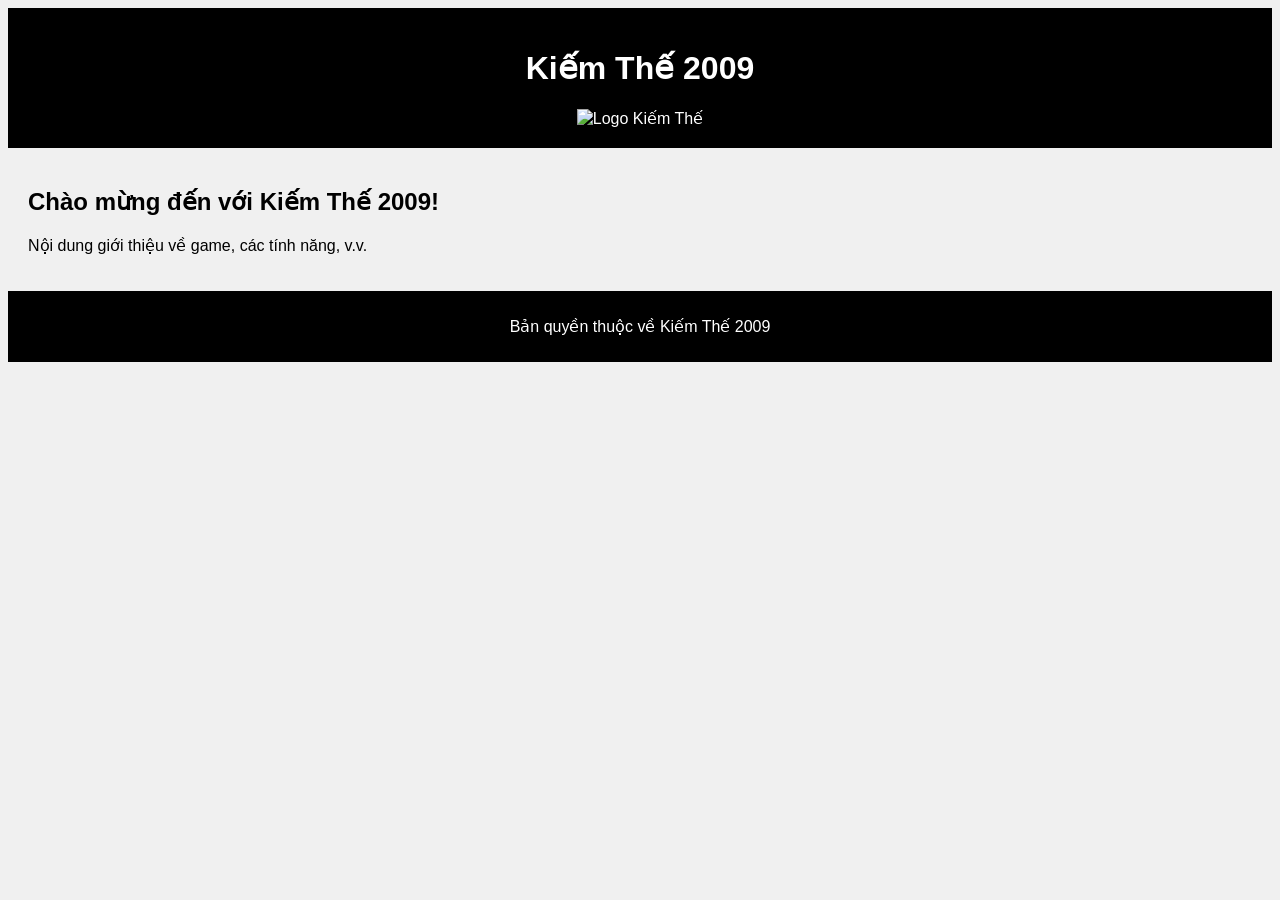
==== index.html @ 4145e6c5 "d" ====
﻿<!DOCTYPE html>
<html>
<head>
    <title>Kiếm Thế 2009</title>
    <style>
        /* CSS cơ bản cho giao diện */
        body {
            background-color: #f0f0f0;
            font-family: Arial, sans-serif;
        }
        .header {
            background-color: #000;
            color: #fff;
            padding: 20px;
            text-align: center;
        }
        .content {
            padding: 20px;
        }
        .footer {
            background-color: #000;
            color: #fff;
            padding: 10px;
            text-align: center;
        }
    </style>
</head>
<body>
    <div class="header">
        <h1>Kiếm Thế 2009</h1>
        <img src="logo.png" alt="Logo Kiếm Thế">
    </div>
    <div class="content">
        <h2>Chào mừng đến với Kiếm Thế 2009!</h2>
        <p>Nội dung giới thiệu về game, các tính năng, v.v.</p>
    </div>
    <div class="footer">
        <p>Bản quyền thuộc về Kiếm Thế 2009</p>
    </div>
</body>
</html>
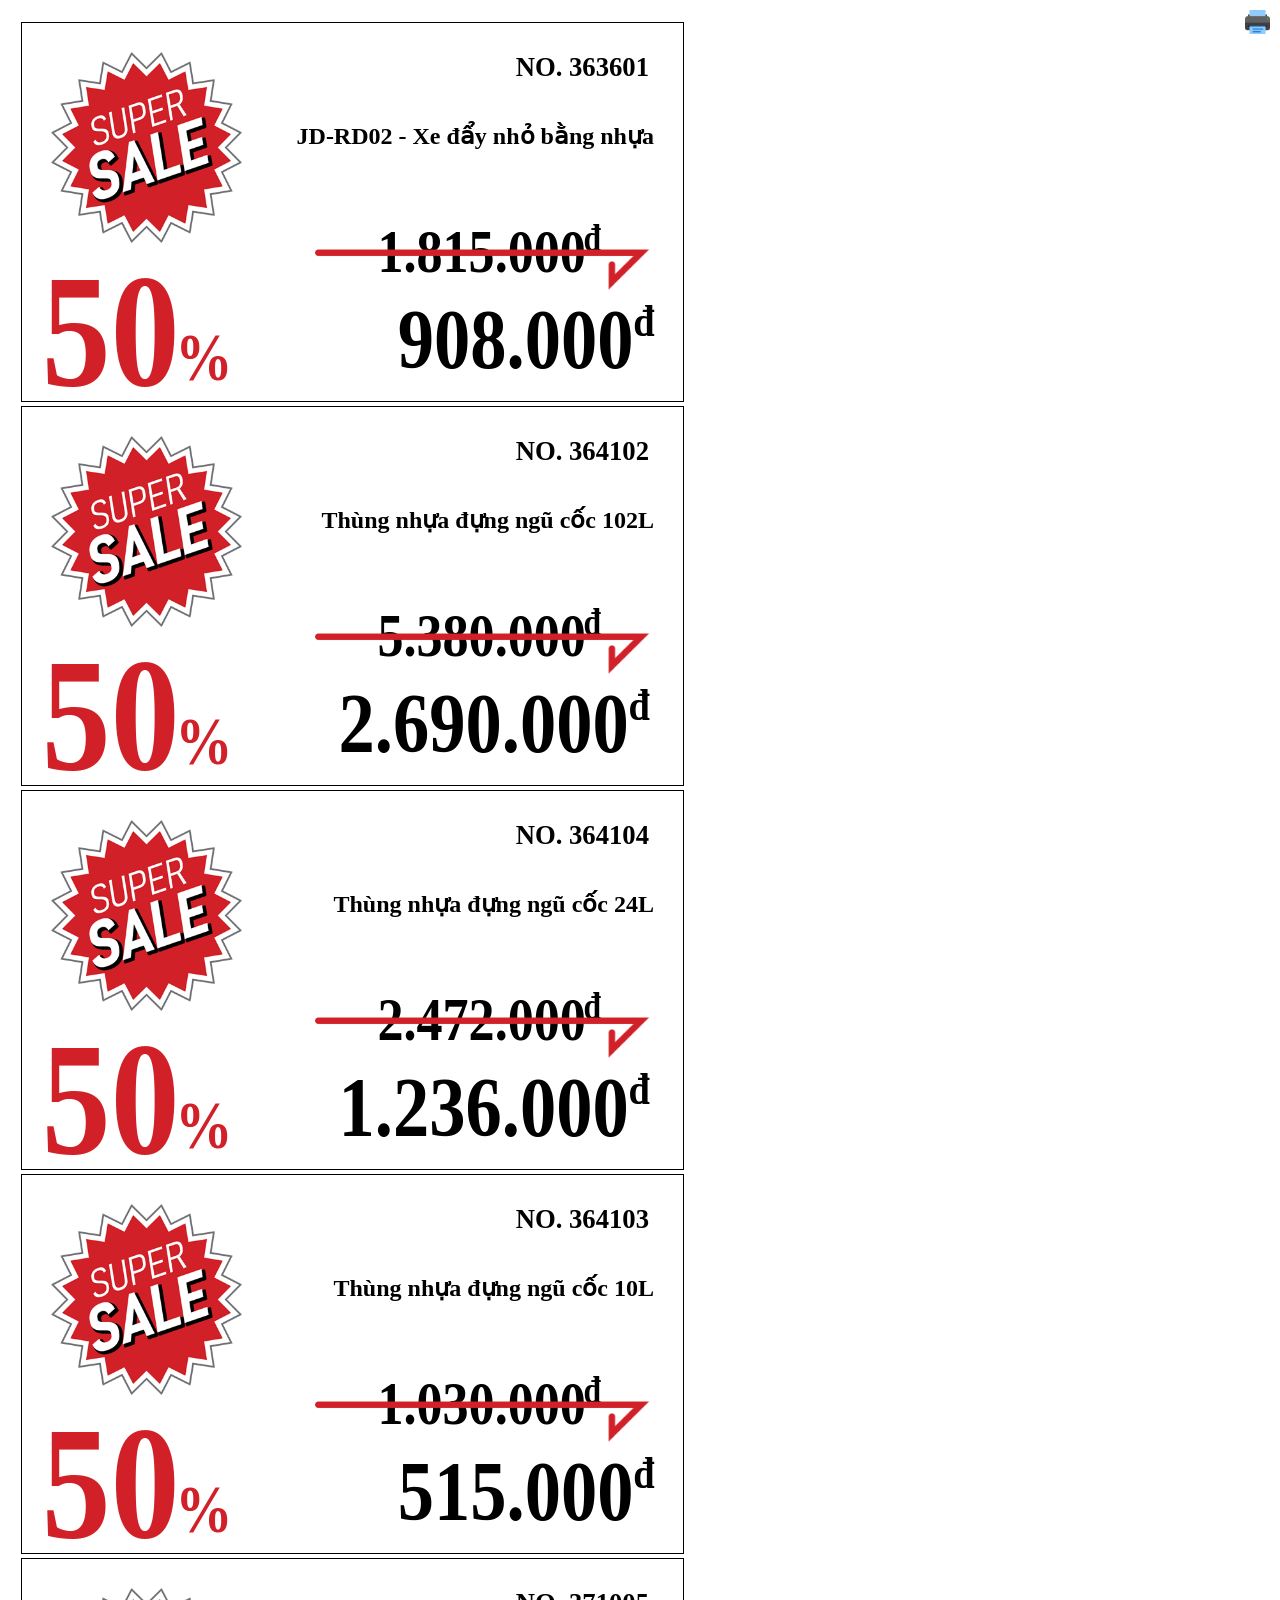
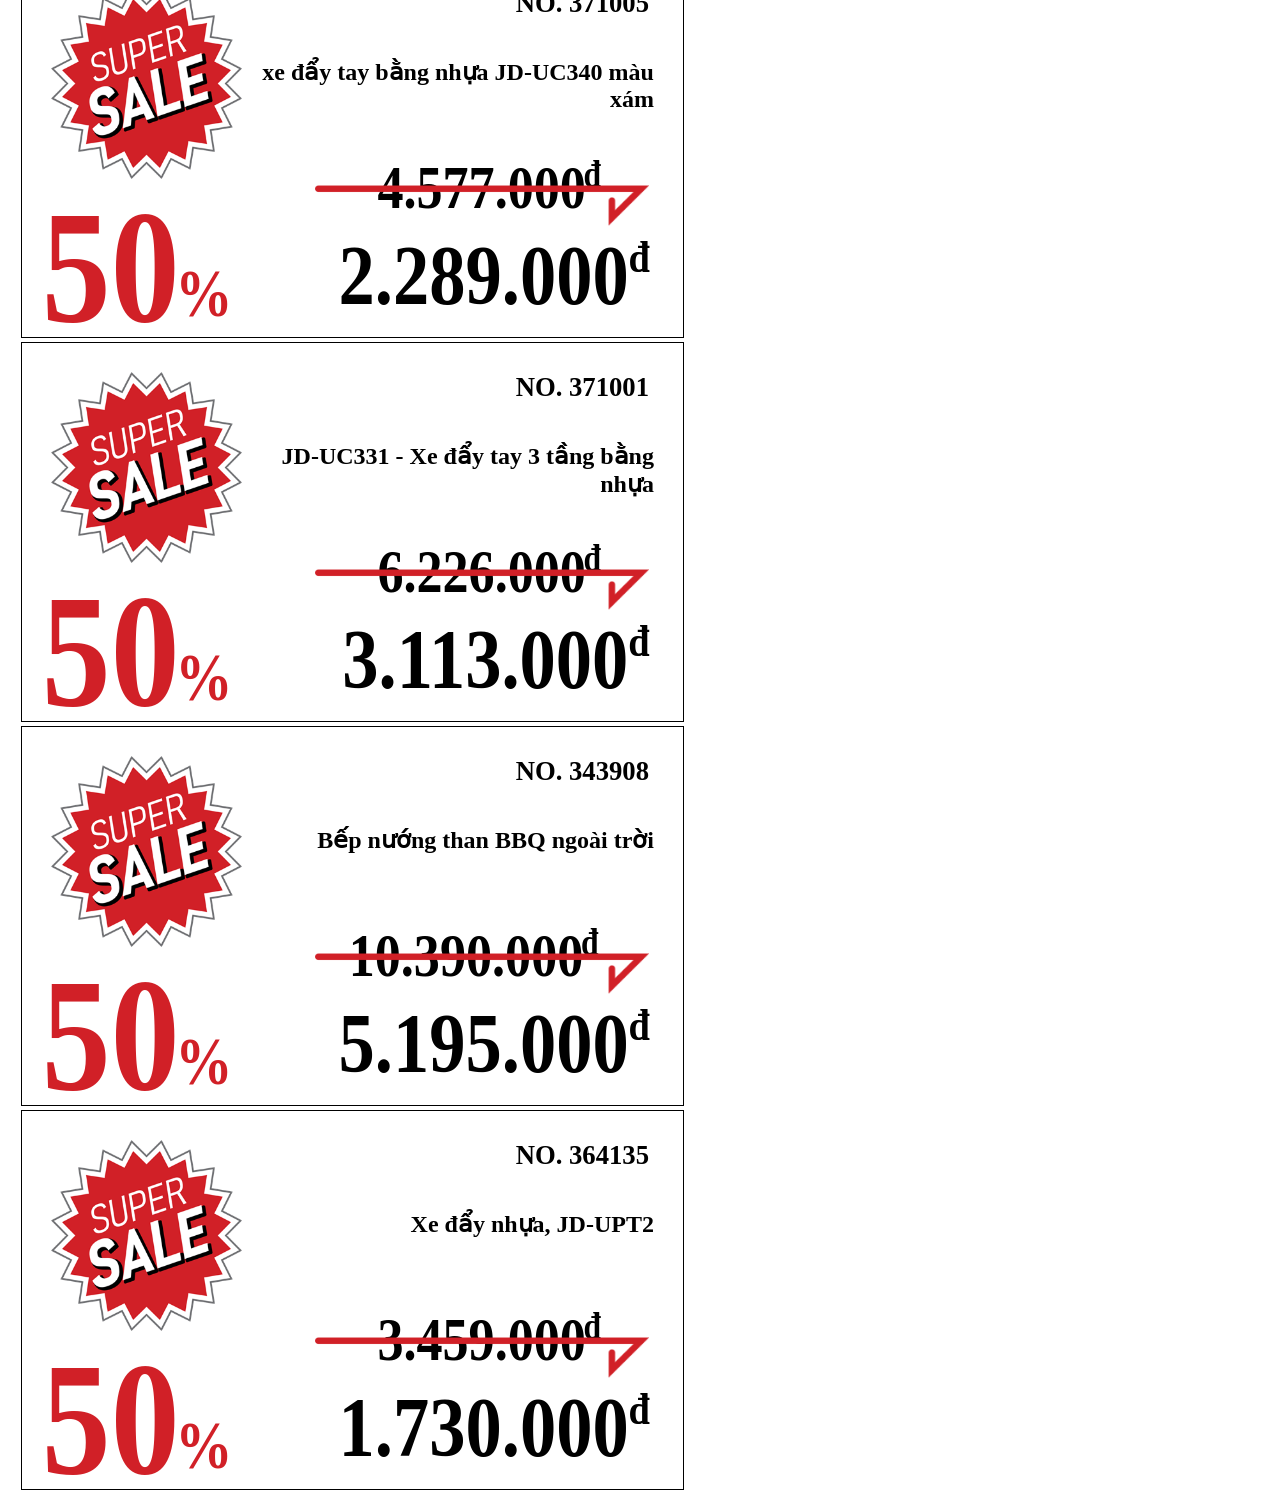
==== commit 93e035f3: "newsite d" ====
--- a/index.html
+++ b/index.html
@@ -1,41 +1,395 @@
-﻿<!DOCTYPE html>
-<html>
+<!DOCTYPE html>
+
+<html lang="en" xmlns="http://www.w3.org/1999/xhtml">
 <head>
-    <title>Kiếm Thế 2009</title>
-    <style>
-        /* CSS cơ bản cho giao diện */
-        body {
-            background-color: #f0f0f0;
-            font-family: Arial, sans-serif;
+    <meta charset="utf-8">
+    <title></title>
+    <script src="jquery.js"></script>
+    <script src="myjs.js"></script>
+    <link rel="stylesheet" href="mycss.css">
+
+
+    <style type="text/css" media="print">
+        @page {
+            /*size: A4 landscape;*/
+            size: Letter portrait;
+            margin: 0;
+            -webkit-print-color-adjust: exact;
         }
-        .header {
-            background-color: #000;
-            color: #fff;
-            padding: 20px;
-            text-align: center;
-        }
-        .content {
-            padding: 20px;
-        }
-        .footer {
-            background-color: #000;
-            color: #fff;
-            padding: 10px;
-            text-align: center;
+
+        * {
+            -webkit-print-color-adjust: exact !important; /* Chrome, Safari */
+            color-adjust: exact !important; /*Firefox*/
         }
     </style>
 </head>
-<body>
-    <div class="header">
-        <h1>Kiếm Thế 2009</h1>
-        <img src="logo.png" alt="Logo Kiếm Thế">
-    </div>
-    <div class="content">
-        <h2>Chào mừng đến với Kiếm Thế 2009!</h2>
-        <p>Nội dung giới thiệu về game, các tính năng, v.v.</p>
-    </div>
-    <div class="footer">
-        <p>Bản quyền thuộc về Kiếm Thế 2009</p>
-    </div>
-</body>
+<body style="padding:5px"><div class='div-Break'><div class='div-child'>
+
+                <div class="round1" style="position:relative;border:1px solid;width:175mm;height:100mm">
+
+                    <div class="round2" style="background: #d11e24; margin: auto; position: absolute; left: 0; right: 0; top: 0; bottom: 0;;width:170mm;height:95mm;border-radius:0px;border: 1px solid none;background:#fff">
+                        <div class="devhead" style="position:relative;height:192px">
+                            <div class="iconsale" style="float: left;position: relative; ;left:20px;top:20px">
+                                <img src="iconsale/sale175100.png" class="imgsale" style="float: left;;width:1.99in;height:1.99in">
+                                <div style="position: absolute;transform: rotate(342deg);;font-family:SVN-Gilroy XBold;font-size:37pt;color:#fff;top:25%;left:8%" class="txtsale"></div>
+                            </div>
+                            <p class="nonumber" style="position: absolute;text-align: right;;font-family:Bahnschrift SemiLight SemiConde;font-size:20pt;color:#000;top:20px;right:25px">NO. 363601</p>
+                            <p class="nameitemvn" style="text-align: right;position:absolute;font-family:Bahnschrift SemiLight SemiConde;font-size:18pt;color:#000;width:4.24in;top:90px;right:20px">JD-RD02 - Xe đẩy nhỏ bằng nhựa</p>
+                        </div>
+
+
+                        <div style="position: relative;display: inline-block;    width: 100%;    height: 20%;">
+                            <div style="float: left;">
+                                <div class="distcount" style="float: left; position: relative;display:block;right:5px;bottom:-15px;transform:scaleX(0.86) scaleY(1)">
+
+                                    <div style="float:left;;font-family:Bahnschrift-SemiBold-SemiConden;font-size:120pt;color:#d12027" class="numsale">50</div>
+                                    <div style="float: left; position: relative; text-align: left;;top:81px;left:-5px" class="percentsb"><span class="symb" style=";font-family:Bahnschrift-SemiBold-SemiConden;font-size:50pt;color:#d12027">%</span><br><span style="position: relative;display:none;font-family:Bahnschrift-SemiBold-SemiConden;font-size:20pt;color:#f00;top:-10px" class="txtoff">OFF</span></div>
+                                </div>
+                                <div class="dcpctext" style="font-weight: normal; font-weight: 800; transform: scaleX(0.9); width: fit-content; position: relative; display: none ;font-family:Bahnschrift-SemiBold-SemiConden;font-size:22pt;color:#fff">
+                                    <p style="text-align: center;">
+                                        SPECIAL<br> PRICE
+                                    </p>
+                                </div>
+                            </div>
+                            <div style="float: right;">
+                                <div style="position: relative; float: right; width: 100%;;top:-5px;right:0" class="divprootprice">
+                                    <p style="float: right;position: relative;;font-family:Bahnschrift SemiCondensed;font-size:46pt;color:#000;right:70px;top:-3px;transform:scaleX(0.85) scaleY(1)" class="prootprice">
+                                        <span class="rootprice">1.815.000</span><span class="vndroot" style="position: absolute;;font-family:Bahnschrift SemiCondensed;font-size:28pt;color:#000;top:1px;right:-18px">đ</span>
+                                    </p>
+                                    <img src="iconsale/arrow175100.png" style=" position: absolute;;right:25px;bottom:0;width:3.48in" class="arrowimg">
+                                </div>
+                                <p style="position: relative; text-align: right; clear: both; width: fit-content; float: right;;right:20px;top:-5px;transform:scaleX(0.85) scaleY(1)" class="pdcprice">
+                                    <span class="dcprice" style=";font-family:Bahnschrift-SemiBold-SemiConden;font-size:64pt;color:#000">908.000</span><span style="position: absolute;font-family:Bahnschrift-SemiBold-SemiConden;font-size:34pt;color:#000;top:5px;right:-25px" class="vnddc">đ</span>
+                                </p>
+                            </div>
+
+                            </div>
+                        </div>
+
+                </div>
+
+            </div><div class='div-child'>
+
+                <div class="round1" style="position:relative;border:1px solid;width:175mm;height:100mm">
+
+                    <div class="round2" style="background: #d11e24; margin: auto; position: absolute; left: 0; right: 0; top: 0; bottom: 0;;width:170mm;height:95mm;border-radius:0px;border: 1px solid none;background:#fff">
+                        <div class="devhead" style="position:relative;height:192px">
+                            <div class="iconsale" style="float: left;position: relative; ;left:20px;top:20px">
+                                <img src="iconsale/sale175100.png" class="imgsale" style="float: left;;width:1.99in;height:1.99in">
+                                <div style="position: absolute;transform: rotate(342deg);;font-family:SVN-Gilroy XBold;font-size:37pt;color:#fff;top:25%;left:8%" class="txtsale"></div>
+                            </div>
+                            <p class="nonumber" style="position: absolute;text-align: right;;font-family:Bahnschrift SemiLight SemiConde;font-size:20pt;color:#000;top:20px;right:25px">NO. 364102</p>
+                            <p class="nameitemvn" style="text-align: right;position:absolute;font-family:Bahnschrift SemiLight SemiConde;font-size:18pt;color:#000;width:4.24in;top:90px;right:20px">Thùng nhựa đựng ngũ cốc 102L</p>
+                        </div>
+
+
+                        <div style="position: relative;display: inline-block;    width: 100%;    height: 20%;">
+                            <div style="float: left;">
+                                <div class="distcount" style="float: left; position: relative;display:block;right:5px;bottom:-15px;transform:scaleX(0.86) scaleY(1)">
+
+                                    <div style="float:left;;font-family:Bahnschrift-SemiBold-SemiConden;font-size:120pt;color:#d12027" class="numsale">50</div>
+                                    <div style="float: left; position: relative; text-align: left;;top:81px;left:-5px" class="percentsb"><span class="symb" style=";font-family:Bahnschrift-SemiBold-SemiConden;font-size:50pt;color:#d12027">%</span><br><span style="position: relative;display:none;font-family:Bahnschrift-SemiBold-SemiConden;font-size:20pt;color:#f00;top:-10px" class="txtoff">OFF</span></div>
+                                </div>
+                                <div class="dcpctext" style="font-weight: normal; font-weight: 800; transform: scaleX(0.9); width: fit-content; position: relative; display: none ;font-family:Bahnschrift-SemiBold-SemiConden;font-size:22pt;color:#fff">
+                                    <p style="text-align: center;">
+                                        SPECIAL<br> PRICE
+                                    </p>
+                                </div>
+                            </div>
+                            <div style="float: right;">
+                                <div style="position: relative; float: right; width: 100%;;top:-5px;right:0" class="divprootprice">
+                                    <p style="float: right;position: relative;;font-family:Bahnschrift SemiCondensed;font-size:46pt;color:#000;right:70px;top:-3px;transform:scaleX(0.85) scaleY(1)" class="prootprice">
+                                        <span class="rootprice">5.380.000</span><span class="vndroot" style="position: absolute;;font-family:Bahnschrift SemiCondensed;font-size:28pt;color:#000;top:1px;right:-18px">đ</span>
+                                    </p>
+                                    <img src="iconsale/arrow175100.png" style=" position: absolute;;right:25px;bottom:0;width:3.48in" class="arrowimg">
+                                </div>
+                                <p style="position: relative; text-align: right; clear: both; width: fit-content; float: right;;right:20px;top:-5px;transform:scaleX(0.85) scaleY(1)" class="pdcprice">
+                                    <span class="dcprice" style=";font-family:Bahnschrift-SemiBold-SemiConden;font-size:64pt;color:#000">2.690.000</span><span style="position: absolute;font-family:Bahnschrift-SemiBold-SemiConden;font-size:34pt;color:#000;top:5px;right:-25px" class="vnddc">đ</span>
+                                </p>
+                            </div>
+
+                            </div>
+                        </div>
+
+                </div>
+
+            </div></div><div class='div-Break'><div class='div-child'>
+
+                <div class="round1" style="position:relative;border:1px solid;width:175mm;height:100mm">
+
+                    <div class="round2" style="background: #d11e24; margin: auto; position: absolute; left: 0; right: 0; top: 0; bottom: 0;;width:170mm;height:95mm;border-radius:0px;border: 1px solid none;background:#fff">
+                        <div class="devhead" style="position:relative;height:192px">
+                            <div class="iconsale" style="float: left;position: relative; ;left:20px;top:20px">
+                                <img src="iconsale/sale175100.png" class="imgsale" style="float: left;;width:1.99in;height:1.99in">
+                                <div style="position: absolute;transform: rotate(342deg);;font-family:SVN-Gilroy XBold;font-size:37pt;color:#fff;top:25%;left:8%" class="txtsale"></div>
+                            </div>
+                            <p class="nonumber" style="position: absolute;text-align: right;;font-family:Bahnschrift SemiLight SemiConde;font-size:20pt;color:#000;top:20px;right:25px">NO. 364104</p>
+                            <p class="nameitemvn" style="text-align: right;position:absolute;font-family:Bahnschrift SemiLight SemiConde;font-size:18pt;color:#000;width:4.24in;top:90px;right:20px">Thùng nhựa đựng ngũ cốc 24L</p>
+                        </div>
+
+
+                        <div style="position: relative;display: inline-block;    width: 100%;    height: 20%;">
+                            <div style="float: left;">
+                                <div class="distcount" style="float: left; position: relative;display:block;right:5px;bottom:-15px;transform:scaleX(0.86) scaleY(1)">
+
+                                    <div style="float:left;;font-family:Bahnschrift-SemiBold-SemiConden;font-size:120pt;color:#d12027" class="numsale">50</div>
+                                    <div style="float: left; position: relative; text-align: left;;top:81px;left:-5px" class="percentsb"><span class="symb" style=";font-family:Bahnschrift-SemiBold-SemiConden;font-size:50pt;color:#d12027">%</span><br><span style="position: relative;display:none;font-family:Bahnschrift-SemiBold-SemiConden;font-size:20pt;color:#f00;top:-10px" class="txtoff">OFF</span></div>
+                                </div>
+                                <div class="dcpctext" style="font-weight: normal; font-weight: 800; transform: scaleX(0.9); width: fit-content; position: relative; display: none ;font-family:Bahnschrift-SemiBold-SemiConden;font-size:22pt;color:#fff">
+                                    <p style="text-align: center;">
+                                        SPECIAL<br> PRICE
+                                    </p>
+                                </div>
+                            </div>
+                            <div style="float: right;">
+                                <div style="position: relative; float: right; width: 100%;;top:-5px;right:0" class="divprootprice">
+                                    <p style="float: right;position: relative;;font-family:Bahnschrift SemiCondensed;font-size:46pt;color:#000;right:70px;top:-3px;transform:scaleX(0.85) scaleY(1)" class="prootprice">
+                                        <span class="rootprice">2.472.000</span><span class="vndroot" style="position: absolute;;font-family:Bahnschrift SemiCondensed;font-size:28pt;color:#000;top:1px;right:-18px">đ</span>
+                                    </p>
+                                    <img src="iconsale/arrow175100.png" style=" position: absolute;;right:25px;bottom:0;width:3.48in" class="arrowimg">
+                                </div>
+                                <p style="position: relative; text-align: right; clear: both; width: fit-content; float: right;;right:20px;top:-5px;transform:scaleX(0.85) scaleY(1)" class="pdcprice">
+                                    <span class="dcprice" style=";font-family:Bahnschrift-SemiBold-SemiConden;font-size:64pt;color:#000">1.236.000</span><span style="position: absolute;font-family:Bahnschrift-SemiBold-SemiConden;font-size:34pt;color:#000;top:5px;right:-25px" class="vnddc">đ</span>
+                                </p>
+                            </div>
+
+                            </div>
+                        </div>
+
+                </div>
+
+            </div><div class='div-child'>
+
+                <div class="round1" style="position:relative;border:1px solid;width:175mm;height:100mm">
+
+                    <div class="round2" style="background: #d11e24; margin: auto; position: absolute; left: 0; right: 0; top: 0; bottom: 0;;width:170mm;height:95mm;border-radius:0px;border: 1px solid none;background:#fff">
+                        <div class="devhead" style="position:relative;height:192px">
+                            <div class="iconsale" style="float: left;position: relative; ;left:20px;top:20px">
+                                <img src="iconsale/sale175100.png" class="imgsale" style="float: left;;width:1.99in;height:1.99in">
+                                <div style="position: absolute;transform: rotate(342deg);;font-family:SVN-Gilroy XBold;font-size:37pt;color:#fff;top:25%;left:8%" class="txtsale"></div>
+                            </div>
+                            <p class="nonumber" style="position: absolute;text-align: right;;font-family:Bahnschrift SemiLight SemiConde;font-size:20pt;color:#000;top:20px;right:25px">NO. 364103</p>
+                            <p class="nameitemvn" style="text-align: right;position:absolute;font-family:Bahnschrift SemiLight SemiConde;font-size:18pt;color:#000;width:4.24in;top:90px;right:20px">Thùng nhựa đựng ngũ cốc 10L</p>
+                        </div>
+
+
+                        <div style="position: relative;display: inline-block;    width: 100%;    height: 20%;">
+                            <div style="float: left;">
+                                <div class="distcount" style="float: left; position: relative;display:block;right:5px;bottom:-15px;transform:scaleX(0.86) scaleY(1)">
+
+                                    <div style="float:left;;font-family:Bahnschrift-SemiBold-SemiConden;font-size:120pt;color:#d12027" class="numsale">50</div>
+                                    <div style="float: left; position: relative; text-align: left;;top:81px;left:-5px" class="percentsb"><span class="symb" style=";font-family:Bahnschrift-SemiBold-SemiConden;font-size:50pt;color:#d12027">%</span><br><span style="position: relative;display:none;font-family:Bahnschrift-SemiBold-SemiConden;font-size:20pt;color:#f00;top:-10px" class="txtoff">OFF</span></div>
+                                </div>
+                                <div class="dcpctext" style="font-weight: normal; font-weight: 800; transform: scaleX(0.9); width: fit-content; position: relative; display: none ;font-family:Bahnschrift-SemiBold-SemiConden;font-size:22pt;color:#fff">
+                                    <p style="text-align: center;">
+                                        SPECIAL<br> PRICE
+                                    </p>
+                                </div>
+                            </div>
+                            <div style="float: right;">
+                                <div style="position: relative; float: right; width: 100%;;top:-5px;right:0" class="divprootprice">
+                                    <p style="float: right;position: relative;;font-family:Bahnschrift SemiCondensed;font-size:46pt;color:#000;right:70px;top:-3px;transform:scaleX(0.85) scaleY(1)" class="prootprice">
+                                        <span class="rootprice">1.030.000</span><span class="vndroot" style="position: absolute;;font-family:Bahnschrift SemiCondensed;font-size:28pt;color:#000;top:1px;right:-18px">đ</span>
+                                    </p>
+                                    <img src="iconsale/arrow175100.png" style=" position: absolute;;right:25px;bottom:0;width:3.48in" class="arrowimg">
+                                </div>
+                                <p style="position: relative; text-align: right; clear: both; width: fit-content; float: right;;right:20px;top:-5px;transform:scaleX(0.85) scaleY(1)" class="pdcprice">
+                                    <span class="dcprice" style=";font-family:Bahnschrift-SemiBold-SemiConden;font-size:64pt;color:#000">515.000</span><span style="position: absolute;font-family:Bahnschrift-SemiBold-SemiConden;font-size:34pt;color:#000;top:5px;right:-25px" class="vnddc">đ</span>
+                                </p>
+                            </div>
+
+                            </div>
+                        </div>
+
+                </div>
+
+            </div></div><div class='div-Break'><div class='div-child'>
+
+                <div class="round1" style="position:relative;border:1px solid;width:175mm;height:100mm">
+
+                    <div class="round2" style="background: #d11e24; margin: auto; position: absolute; left: 0; right: 0; top: 0; bottom: 0;;width:170mm;height:95mm;border-radius:0px;border: 1px solid none;background:#fff">
+                        <div class="devhead" style="position:relative;height:192px">
+                            <div class="iconsale" style="float: left;position: relative; ;left:20px;top:20px">
+                                <img src="iconsale/sale175100.png" class="imgsale" style="float: left;;width:1.99in;height:1.99in">
+                                <div style="position: absolute;transform: rotate(342deg);;font-family:SVN-Gilroy XBold;font-size:37pt;color:#fff;top:25%;left:8%" class="txtsale"></div>
+                            </div>
+                            <p class="nonumber" style="position: absolute;text-align: right;;font-family:Bahnschrift SemiLight SemiConde;font-size:20pt;color:#000;top:20px;right:25px">NO. 371005</p>
+                            <p class="nameitemvn" style="text-align: right;position:absolute;font-family:Bahnschrift SemiLight SemiConde;font-size:18pt;color:#000;width:4.24in;top:90px;right:20px">xe đẩy tay bằng nhựa JD-UC340 màu xám</p>
+                        </div>
+
+
+                        <div style="position: relative;display: inline-block;    width: 100%;    height: 20%;">
+                            <div style="float: left;">
+                                <div class="distcount" style="float: left; position: relative;display:block;right:5px;bottom:-15px;transform:scaleX(0.86) scaleY(1)">
+
+                                    <div style="float:left;;font-family:Bahnschrift-SemiBold-SemiConden;font-size:120pt;color:#d12027" class="numsale">50</div>
+                                    <div style="float: left; position: relative; text-align: left;;top:81px;left:-5px" class="percentsb"><span class="symb" style=";font-family:Bahnschrift-SemiBold-SemiConden;font-size:50pt;color:#d12027">%</span><br><span style="position: relative;display:none;font-family:Bahnschrift-SemiBold-SemiConden;font-size:20pt;color:#f00;top:-10px" class="txtoff">OFF</span></div>
+                                </div>
+                                <div class="dcpctext" style="font-weight: normal; font-weight: 800; transform: scaleX(0.9); width: fit-content; position: relative; display: none ;font-family:Bahnschrift-SemiBold-SemiConden;font-size:22pt;color:#fff">
+                                    <p style="text-align: center;">
+                                        SPECIAL<br> PRICE
+                                    </p>
+                                </div>
+                            </div>
+                            <div style="float: right;">
+                                <div style="position: relative; float: right; width: 100%;;top:-5px;right:0" class="divprootprice">
+                                    <p style="float: right;position: relative;;font-family:Bahnschrift SemiCondensed;font-size:46pt;color:#000;right:70px;top:-3px;transform:scaleX(0.85) scaleY(1)" class="prootprice">
+                                        <span class="rootprice">4.577.000</span><span class="vndroot" style="position: absolute;;font-family:Bahnschrift SemiCondensed;font-size:28pt;color:#000;top:1px;right:-18px">đ</span>
+                                    </p>
+                                    <img src="iconsale/arrow175100.png" style=" position: absolute;;right:25px;bottom:0;width:3.48in" class="arrowimg">
+                                </div>
+                                <p style="position: relative; text-align: right; clear: both; width: fit-content; float: right;;right:20px;top:-5px;transform:scaleX(0.85) scaleY(1)" class="pdcprice">
+                                    <span class="dcprice" style=";font-family:Bahnschrift-SemiBold-SemiConden;font-size:64pt;color:#000">2.289.000</span><span style="position: absolute;font-family:Bahnschrift-SemiBold-SemiConden;font-size:34pt;color:#000;top:5px;right:-25px" class="vnddc">đ</span>
+                                </p>
+                            </div>
+
+                            </div>
+                        </div>
+
+                </div>
+
+            </div><div class='div-child'>
+
+                <div class="round1" style="position:relative;border:1px solid;width:175mm;height:100mm">
+
+                    <div class="round2" style="background: #d11e24; margin: auto; position: absolute; left: 0; right: 0; top: 0; bottom: 0;;width:170mm;height:95mm;border-radius:0px;border: 1px solid none;background:#fff">
+                        <div class="devhead" style="position:relative;height:192px">
+                            <div class="iconsale" style="float: left;position: relative; ;left:20px;top:20px">
+                                <img src="iconsale/sale175100.png" class="imgsale" style="float: left;;width:1.99in;height:1.99in">
+                                <div style="position: absolute;transform: rotate(342deg);;font-family:SVN-Gilroy XBold;font-size:37pt;color:#fff;top:25%;left:8%" class="txtsale"></div>
+                            </div>
+                            <p class="nonumber" style="position: absolute;text-align: right;;font-family:Bahnschrift SemiLight SemiConde;font-size:20pt;color:#000;top:20px;right:25px">NO. 371001</p>
+                            <p class="nameitemvn" style="text-align: right;position:absolute;font-family:Bahnschrift SemiLight SemiConde;font-size:18pt;color:#000;width:4.24in;top:90px;right:20px">JD-UC331 - Xe đẩy tay 3 tầng bằng nhựa</p>
+                        </div>
+
+
+                        <div style="position: relative;display: inline-block;    width: 100%;    height: 20%;">
+                            <div style="float: left;">
+                                <div class="distcount" style="float: left; position: relative;display:block;right:5px;bottom:-15px;transform:scaleX(0.86) scaleY(1)">
+
+                                    <div style="float:left;;font-family:Bahnschrift-SemiBold-SemiConden;font-size:120pt;color:#d12027" class="numsale">50</div>
+                                    <div style="float: left; position: relative; text-align: left;;top:81px;left:-5px" class="percentsb"><span class="symb" style=";font-family:Bahnschrift-SemiBold-SemiConden;font-size:50pt;color:#d12027">%</span><br><span style="position: relative;display:none;font-family:Bahnschrift-SemiBold-SemiConden;font-size:20pt;color:#f00;top:-10px" class="txtoff">OFF</span></div>
+                                </div>
+                                <div class="dcpctext" style="font-weight: normal; font-weight: 800; transform: scaleX(0.9); width: fit-content; position: relative; display: none ;font-family:Bahnschrift-SemiBold-SemiConden;font-size:22pt;color:#fff">
+                                    <p style="text-align: center;">
+                                        SPECIAL<br> PRICE
+                                    </p>
+                                </div>
+                            </div>
+                            <div style="float: right;">
+                                <div style="position: relative; float: right; width: 100%;;top:-5px;right:0" class="divprootprice">
+                                    <p style="float: right;position: relative;;font-family:Bahnschrift SemiCondensed;font-size:46pt;color:#000;right:70px;top:-3px;transform:scaleX(0.85) scaleY(1)" class="prootprice">
+                                        <span class="rootprice">6.226.000</span><span class="vndroot" style="position: absolute;;font-family:Bahnschrift SemiCondensed;font-size:28pt;color:#000;top:1px;right:-18px">đ</span>
+                                    </p>
+                                    <img src="iconsale/arrow175100.png" style=" position: absolute;;right:25px;bottom:0;width:3.48in" class="arrowimg">
+                                </div>
+                                <p style="position: relative; text-align: right; clear: both; width: fit-content; float: right;;right:20px;top:-5px;transform:scaleX(0.85) scaleY(1)" class="pdcprice">
+                                    <span class="dcprice" style=";font-family:Bahnschrift-SemiBold-SemiConden;font-size:64pt;color:#000">3.113.000</span><span style="position: absolute;font-family:Bahnschrift-SemiBold-SemiConden;font-size:34pt;color:#000;top:5px;right:-25px" class="vnddc">đ</span>
+                                </p>
+                            </div>
+
+                            </div>
+                        </div>
+
+                </div>
+
+            </div></div><div class='div-Break'><div class='div-child'>
+
+                <div class="round1" style="position:relative;border:1px solid;width:175mm;height:100mm">
+
+                    <div class="round2" style="background: #d11e24; margin: auto; position: absolute; left: 0; right: 0; top: 0; bottom: 0;;width:170mm;height:95mm;border-radius:0px;border: 1px solid none;background:#fff">
+                        <div class="devhead" style="position:relative;height:192px">
+                            <div class="iconsale" style="float: left;position: relative; ;left:20px;top:20px">
+                                <img src="iconsale/sale175100.png" class="imgsale" style="float: left;;width:1.99in;height:1.99in">
+                                <div style="position: absolute;transform: rotate(342deg);;font-family:SVN-Gilroy XBold;font-size:37pt;color:#fff;top:25%;left:8%" class="txtsale"></div>
+                            </div>
+                            <p class="nonumber" style="position: absolute;text-align: right;;font-family:Bahnschrift SemiLight SemiConde;font-size:20pt;color:#000;top:20px;right:25px">NO. 343908</p>
+                            <p class="nameitemvn" style="text-align: right;position:absolute;font-family:Bahnschrift SemiLight SemiConde;font-size:18pt;color:#000;width:4.24in;top:90px;right:20px">Bếp nướng than BBQ ngoài trời</p>
+                        </div>
+
+
+                        <div style="position: relative;display: inline-block;    width: 100%;    height: 20%;">
+                            <div style="float: left;">
+                                <div class="distcount" style="float: left; position: relative;display:block;right:5px;bottom:-15px;transform:scaleX(0.86) scaleY(1)">
+
+                                    <div style="float:left;;font-family:Bahnschrift-SemiBold-SemiConden;font-size:120pt;color:#d12027" class="numsale">50</div>
+                                    <div style="float: left; position: relative; text-align: left;;top:81px;left:-5px" class="percentsb"><span class="symb" style=";font-family:Bahnschrift-SemiBold-SemiConden;font-size:50pt;color:#d12027">%</span><br><span style="position: relative;display:none;font-family:Bahnschrift-SemiBold-SemiConden;font-size:20pt;color:#f00;top:-10px" class="txtoff">OFF</span></div>
+                                </div>
+                                <div class="dcpctext" style="font-weight: normal; font-weight: 800; transform: scaleX(0.9); width: fit-content; position: relative; display: none ;font-family:Bahnschrift-SemiBold-SemiConden;font-size:22pt;color:#fff">
+                                    <p style="text-align: center;">
+                                        SPECIAL<br> PRICE
+                                    </p>
+                                </div>
+                            </div>
+                            <div style="float: right;">
+                                <div style="position: relative; float: right; width: 100%;;top:-5px;right:0" class="divprootprice">
+                                    <p style="float: right;position: relative;;font-family:Bahnschrift SemiCondensed;font-size:46pt;color:#000;right:70px;top:-3px;transform:scaleX(0.85) scaleY(1)" class="prootprice">
+                                        <span class="rootprice">10.390.000</span><span class="vndroot" style="position: absolute;;font-family:Bahnschrift SemiCondensed;font-size:28pt;color:#000;top:1px;right:-18px">đ</span>
+                                    </p>
+                                    <img src="iconsale/arrow175100.png" style=" position: absolute;;right:25px;bottom:0;width:3.48in" class="arrowimg">
+                                </div>
+                                <p style="position: relative; text-align: right; clear: both; width: fit-content; float: right;;right:20px;top:-5px;transform:scaleX(0.85) scaleY(1)" class="pdcprice">
+                                    <span class="dcprice" style=";font-family:Bahnschrift-SemiBold-SemiConden;font-size:64pt;color:#000">5.195.000</span><span style="position: absolute;font-family:Bahnschrift-SemiBold-SemiConden;font-size:34pt;color:#000;top:5px;right:-25px" class="vnddc">đ</span>
+                                </p>
+                            </div>
+
+                            </div>
+                        </div>
+
+                </div>
+
+            </div><div class='div-child'>
+
+                <div class="round1" style="position:relative;border:1px solid;width:175mm;height:100mm">
+
+                    <div class="round2" style="background: #d11e24; margin: auto; position: absolute; left: 0; right: 0; top: 0; bottom: 0;;width:170mm;height:95mm;border-radius:0px;border: 1px solid none;background:#fff">
+                        <div class="devhead" style="position:relative;height:192px">
+                            <div class="iconsale" style="float: left;position: relative; ;left:20px;top:20px">
+                                <img src="iconsale/sale175100.png" class="imgsale" style="float: left;;width:1.99in;height:1.99in">
+                                <div style="position: absolute;transform: rotate(342deg);;font-family:SVN-Gilroy XBold;font-size:37pt;color:#fff;top:25%;left:8%" class="txtsale"></div>
+                            </div>
+                            <p class="nonumber" style="position: absolute;text-align: right;;font-family:Bahnschrift SemiLight SemiConde;font-size:20pt;color:#000;top:20px;right:25px">NO. 364135</p>
+                            <p class="nameitemvn" style="text-align: right;position:absolute;font-family:Bahnschrift SemiLight SemiConde;font-size:18pt;color:#000;width:4.24in;top:90px;right:20px">Xe đẩy nhựa, JD-UPT2</p>
+                        </div>
+
+
+                        <div style="position: relative;display: inline-block;    width: 100%;    height: 20%;">
+                            <div style="float: left;">
+                                <div class="distcount" style="float: left; position: relative;display:block;right:5px;bottom:-15px;transform:scaleX(0.86) scaleY(1)">
+
+                                    <div style="float:left;;font-family:Bahnschrift-SemiBold-SemiConden;font-size:120pt;color:#d12027" class="numsale">50</div>
+                                    <div style="float: left; position: relative; text-align: left;;top:81px;left:-5px" class="percentsb"><span class="symb" style=";font-family:Bahnschrift-SemiBold-SemiConden;font-size:50pt;color:#d12027">%</span><br><span style="position: relative;display:none;font-family:Bahnschrift-SemiBold-SemiConden;font-size:20pt;color:#f00;top:-10px" class="txtoff">OFF</span></div>
+                                </div>
+                                <div class="dcpctext" style="font-weight: normal; font-weight: 800; transform: scaleX(0.9); width: fit-content; position: relative; display: none ;font-family:Bahnschrift-SemiBold-SemiConden;font-size:22pt;color:#fff">
+                                    <p style="text-align: center;">
+                                        SPECIAL<br> PRICE
+                                    </p>
+                                </div>
+                            </div>
+                            <div style="float: right;">
+                                <div style="position: relative; float: right; width: 100%;;top:-5px;right:0" class="divprootprice">
+                                    <p style="float: right;position: relative;;font-family:Bahnschrift SemiCondensed;font-size:46pt;color:#000;right:70px;top:-3px;transform:scaleX(0.85) scaleY(1)" class="prootprice">
+                                        <span class="rootprice">3.459.000</span><span class="vndroot" style="position: absolute;;font-family:Bahnschrift SemiCondensed;font-size:28pt;color:#000;top:1px;right:-18px">đ</span>
+                                    </p>
+                                    <img src="iconsale/arrow175100.png" style=" position: absolute;;right:25px;bottom:0;width:3.48in" class="arrowimg">
+                                </div>
+                                <p style="position: relative; text-align: right; clear: both; width: fit-content; float: right;;right:20px;top:-5px;transform:scaleX(0.85) scaleY(1)" class="pdcprice">
+                                    <span class="dcprice" style=";font-family:Bahnschrift-SemiBold-SemiConden;font-size:64pt;color:#000">1.730.000</span><span style="position: absolute;font-family:Bahnschrift-SemiBold-SemiConden;font-size:34pt;color:#000;top:5px;right:-25px" class="vnddc">đ</span>
+                                </p>
+                            </div>
+
+                            </div>
+                        </div>
+
+                </div>
+
+            </div></div></body>
+
+<div style="position:absolute;right:10px;top:10px" id="imgprint">
+    <img src="image/iconprint.png" alt="" onclick="printw()" style="width: 25px"><br>
+
+</div>
+
+
+
 </html>
--- a/mycss.css
+++ b/mycss.css
@@ -0,0 +1,65 @@
+﻿@font-face {
+    font-family: Bahnschrift-SemiBold-SemiConden;
+    src: url('./fonts/bahnschrift.ttf');
+}
+@font-face {
+    font-family: Bahnschrift SemiLight SemiConde;
+    font-weight:100;
+    src: url('./fonts/bahnschrift.ttf');
+}
+@font-face {
+    font-family: SVN-Gilroy;
+    src: url('./fonts/SVN-Gilroy Thin.otf');
+}
+@font-face {
+    font-family: SVN-Gilroy SemiBold;
+    src: url('./fonts/SVN-Gilroy SemiBold.otf');
+}
+@font-face {
+    font-family: SVN-Gilroy Medium;
+    src: url('./fonts/SVN-Gilroy Medium.otf');
+}
+
+@font-face {
+    font-family: SVN-Gilroy XBold;
+    src: url('./fonts/SVN-Gilroy XBold.otf');
+}
+
+body {
+    font-weight: 800;
+			margin-left:15px!important
+}
+.txtoff{display:none}
+p {
+    padding: 0;
+    margin: 0
+}
+
+.nameitemen {
+    text-align: center;
+    border: 2px solid #fff;
+    border-left: 0!important;
+    border-right: 0!important;
+    margin: 0 5px;
+    padding: 6px 10px;
+    color: #fff;
+    font-size: 23pt;
+    clear: both;
+    font-family: Bahnschrift SemiLight SemiConde;
+}
+
+td, .div-child {
+    margin: 1px 0;
+    vertical-align: top;
+    text-align: center;
+    padding: 1px;
+    float: left
+}
+
+tr, .div-Break {
+    page-break-after: always;margin-top:15px;clear:both
+}
+body {
+   
+    margin: auto;
+}
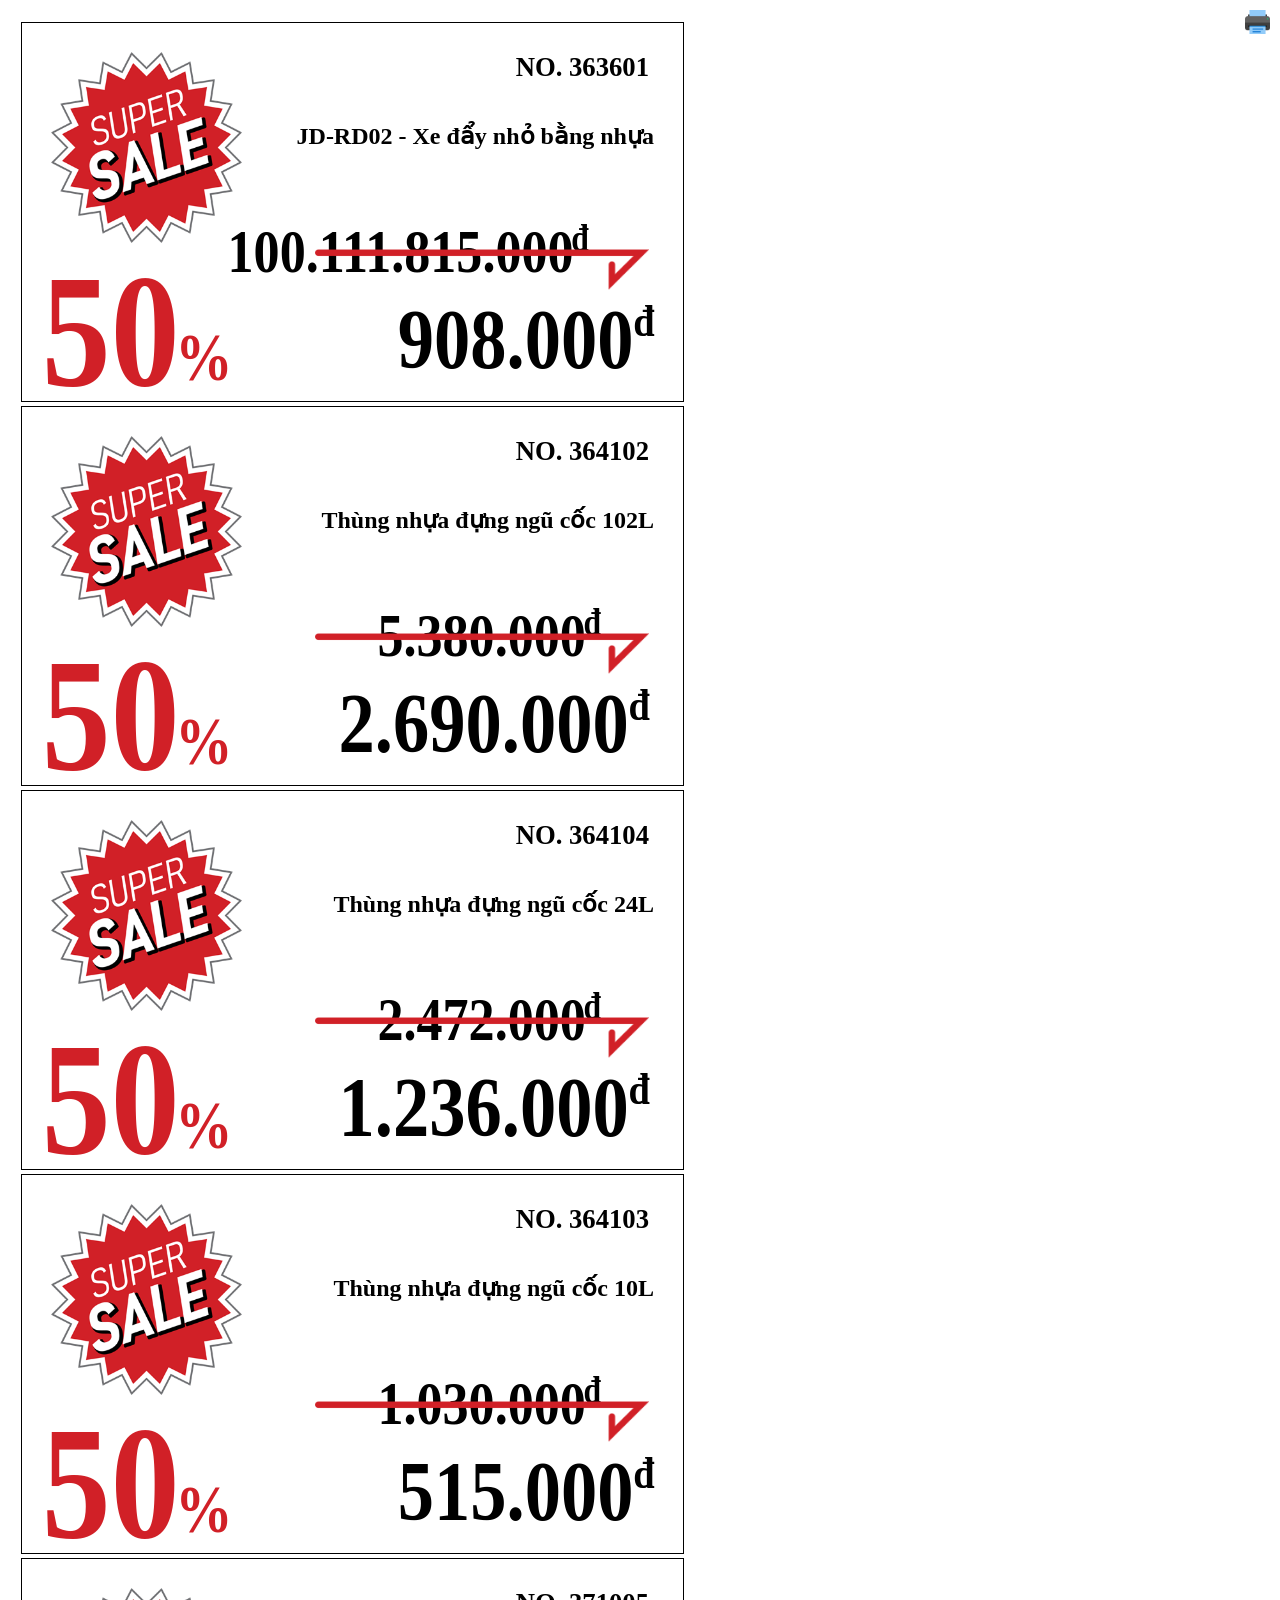
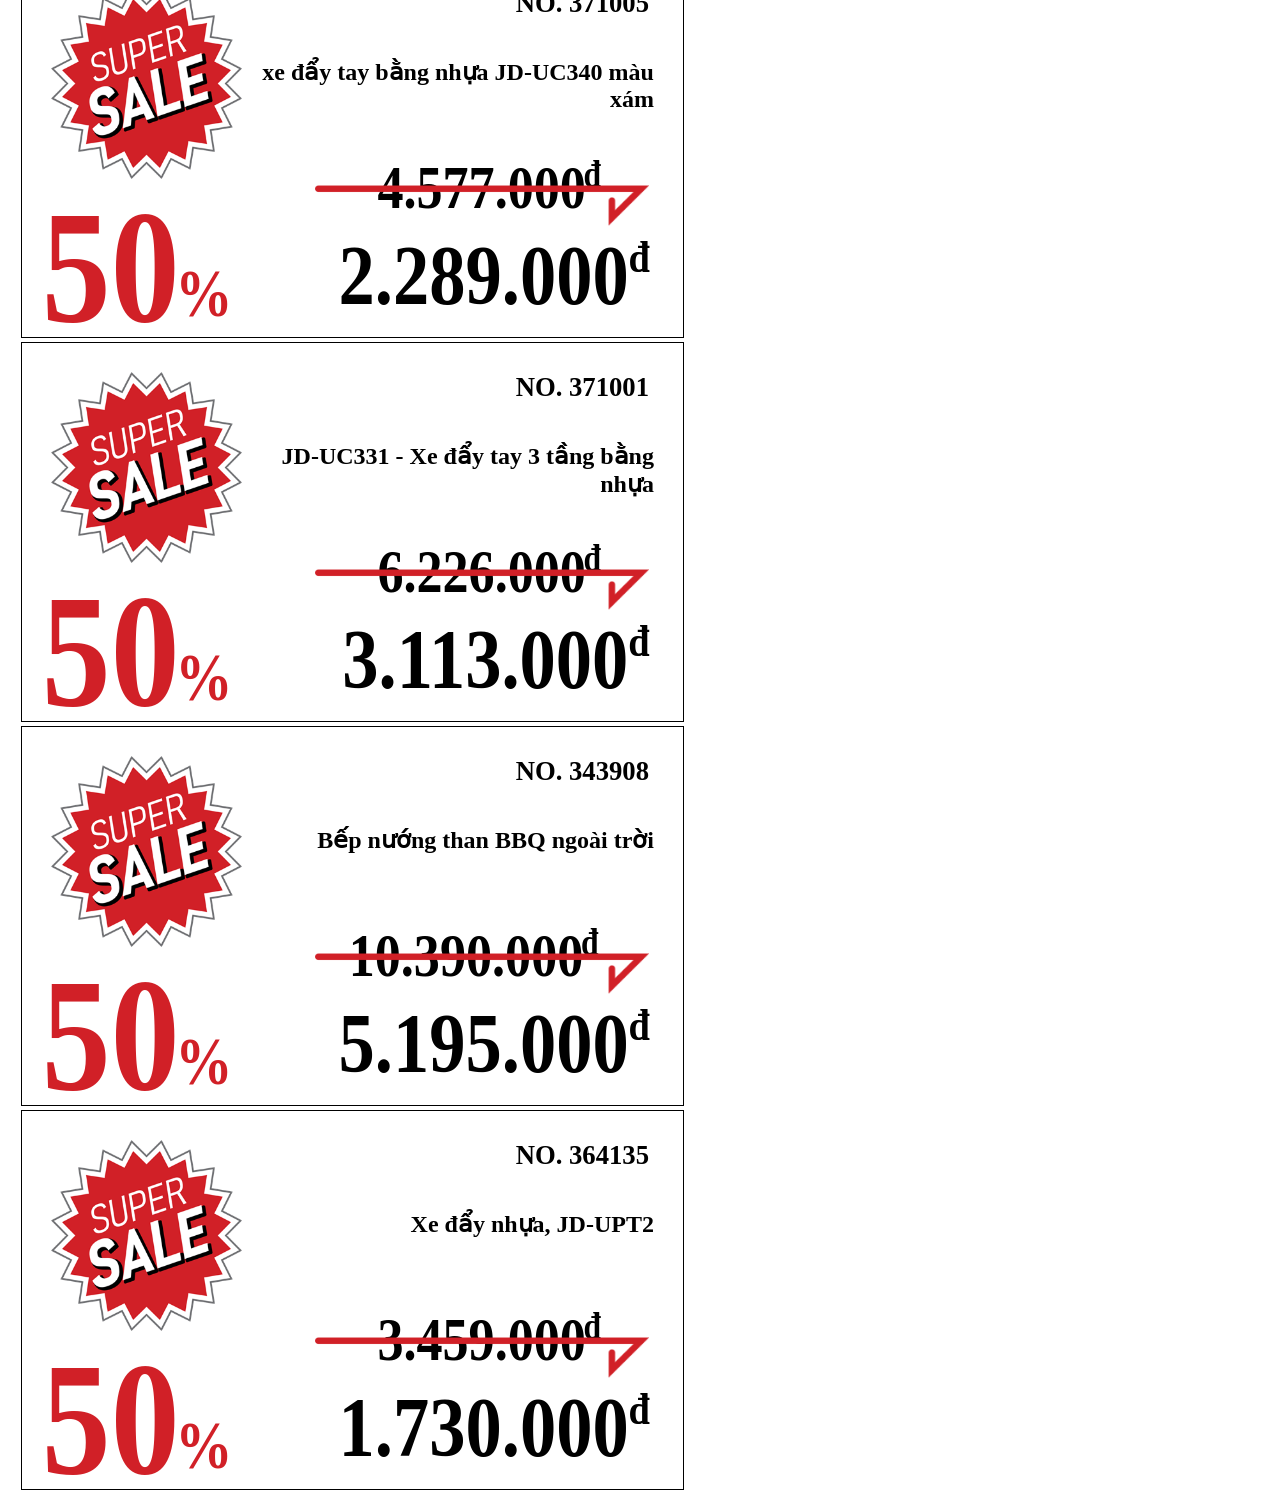
==== commit 6cc08039: "price" ====
--- a/index.html
+++ b/index.html
@@ -22,6 +22,19 @@
             color-adjust: exact !important; /*Firefox*/
         }
     </style>
+
+    <script>
+        const textElement = document.getElementById('myText');
+        const maxWidth = 200; // Chiều rộng tối đa của phần tử
+
+        function truncateText() {
+        while (textElement.offsetWidth > maxWidth) {
+            textElement.textContent = textElement.textContent.slice(0, -1);
+        }
+        }
+
+        truncateText(); // Gọi hàm khi trang web được tải
+    </script>
 </head>
 <body style="padding:5px"><div class='div-Break'><div class='div-child'>
 
@@ -51,10 +64,10 @@
                                     </p>
                                 </div>
                             </div>
-                            <div style="float: right;">
-                                <div style="position: relative; float: right; width: 100%;;top:-5px;right:0" class="divprootprice">
-                                    <p style="float: right;position: relative;;font-family:Bahnschrift SemiCondensed;font-size:46pt;color:#000;right:70px;top:-3px;transform:scaleX(0.85) scaleY(1)" class="prootprice">
-                                        <span class="rootprice">1.815.000</span><span class="vndroot" style="position: absolute;;font-family:Bahnschrift SemiCondensed;font-size:28pt;color:#000;top:1px;right:-18px">đ</span>
+                            <div id="myText" style="float: right;">
+                                <div style="position: relative; float: right; width: 100%;;top:-5px;right:0" class="divprootprice">
+                                    <p style="float: right;position: relative;;font-family:Bahnschrift SemiCondensed;font-size:46pt;color:#000;right:70px;top:-3px;transform:scaleX(0.85) scaleY(1)" class="prootprice">
+                                        <span class="rootprice">100.111.815.000</span><span class="vndroot" style="position: absolute;;font-family:Bahnschrift SemiCondensed;font-size:28pt;color:#000;top:1px;right:-18px">đ</span>
                                     </p>
                                     <img src="iconsale/arrow175100.png" style=" position: absolute;;right:25px;bottom:0;width:3.48in" class="arrowimg">
                                 </div>
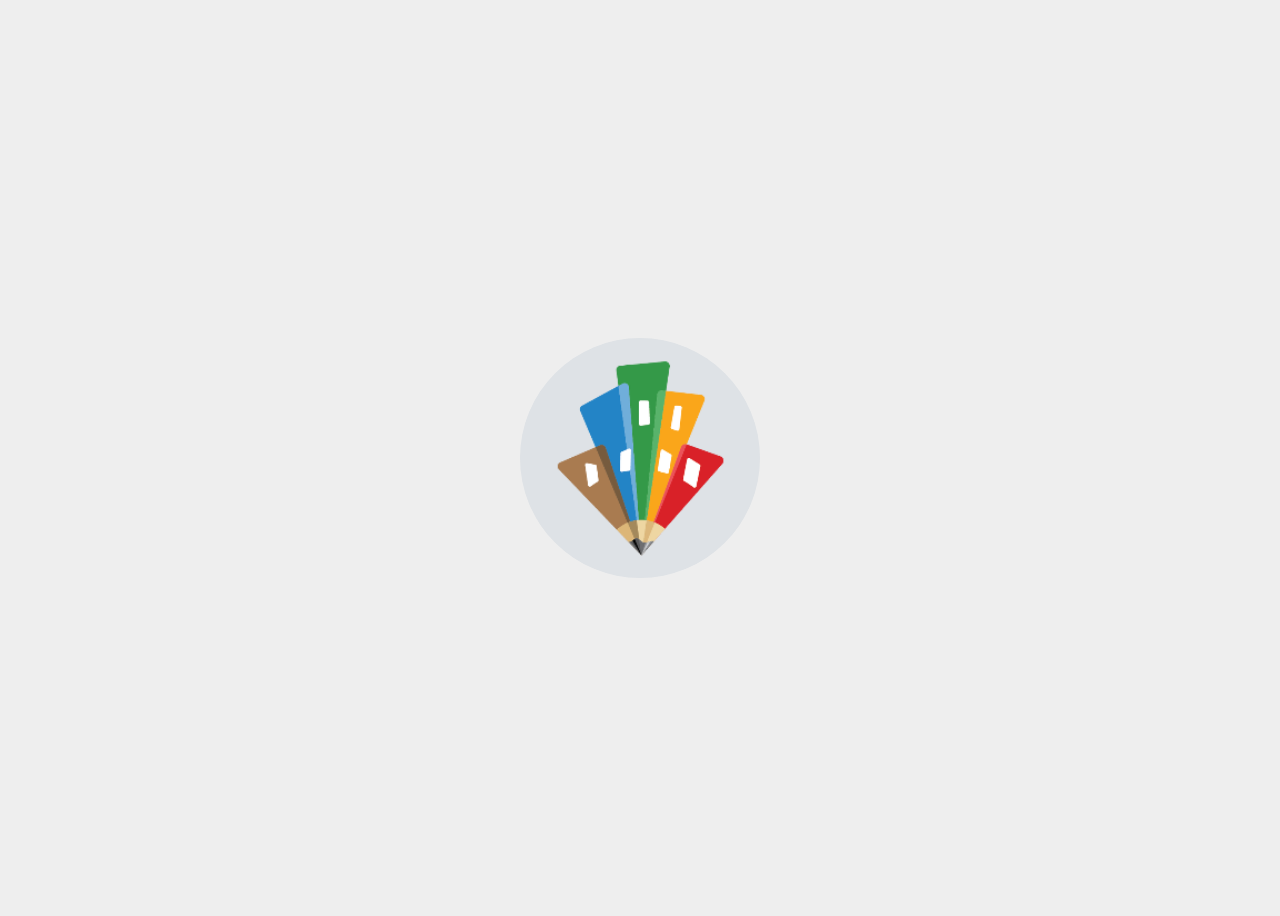
==== commit 16cf5657: "new" ====
--- a/index.html
+++ b/index.html
@@ -1,408 +1,39 @@
-<!DOCTYPE html>
-
-<html lang="en" xmlns="http://www.w3.org/1999/xhtml">
+<!-- saved from url=(0022)https://qrco.de/bd1SZF -->
+<html lang="en">
 <head>
-    <meta charset="utf-8">
-    <title></title>
-    <script src="jquery.js"></script>
-    <script src="myjs.js"></script>
-    <link rel="stylesheet" href="mycss.css">
-
-
-    <style type="text/css" media="print">
-        @page {
-            /*size: A4 landscape;*/
-            size: Letter portrait;
-            margin: 0;
-            -webkit-print-color-adjust: exact;
-        }
-
-        * {
-            -webkit-print-color-adjust: exact !important; /* Chrome, Safari */
-            color-adjust: exact !important; /*Firefox*/
-        }
-    </style>
-
-    <script>
-        const textElement = document.getElementById('myText');
-        const maxWidth = 200; // Chiều rộng tối đa của phần tử
-
-        function truncateText() {
-        while (textElement.offsetWidth > maxWidth) {
-            textElement.textContent = textElement.textContent.slice(0, -1);
-        }
-        }
-
-        truncateText(); // Gọi hàm khi trang web được tải
-    </script>
+	<meta http-equiv="Content-Type" content="text/html; charset=UTF-8">
+	<link rel="stylesheet" type="text/css" href="css/bootstrap.css">
+	<link rel="stylesheet" type="text/css" href="css/style.css">
+	<script type="text/javascript" src="js/bootstrap.js"></script>
+	<script type="text/javascript" src="js/style.js"></script>
 </head>
-<body style="padding:5px"><div class='div-Break'><div class='div-child'>
-
-                <div class="round1" style="position:relative;border:1px solid;width:175mm;height:100mm">
-
-                    <div class="round2" style="background: #d11e24; margin: auto; position: absolute; left: 0; right: 0; top: 0; bottom: 0;;width:170mm;height:95mm;border-radius:0px;border: 1px solid none;background:#fff">
-                        <div class="devhead" style="position:relative;height:192px">
-                            <div class="iconsale" style="float: left;position: relative; ;left:20px;top:20px">
-                                <img src="iconsale/sale175100.png" class="imgsale" style="float: left;;width:1.99in;height:1.99in">
-                                <div style="position: absolute;transform: rotate(342deg);;font-family:SVN-Gilroy XBold;font-size:37pt;color:#fff;top:25%;left:8%" class="txtsale"></div>
-                            </div>
-                            <p class="nonumber" style="position: absolute;text-align: right;;font-family:Bahnschrift SemiLight SemiConde;font-size:20pt;color:#000;top:20px;right:25px">NO. 363601</p>
-                            <p class="nameitemvn" style="text-align: right;position:absolute;font-family:Bahnschrift SemiLight SemiConde;font-size:18pt;color:#000;width:4.24in;top:90px;right:20px">JD-RD02 - Xe đẩy nhỏ bằng nhựa</p>
-                        </div>
-
-
-                        <div style="position: relative;display: inline-block;    width: 100%;    height: 20%;">
-                            <div style="float: left;">
-                                <div class="distcount" style="float: left; position: relative;display:block;right:5px;bottom:-15px;transform:scaleX(0.86) scaleY(1)">
-
-                                    <div style="float:left;;font-family:Bahnschrift-SemiBold-SemiConden;font-size:120pt;color:#d12027" class="numsale">50</div>
-                                    <div style="float: left; position: relative; text-align: left;;top:81px;left:-5px" class="percentsb"><span class="symb" style=";font-family:Bahnschrift-SemiBold-SemiConden;font-size:50pt;color:#d12027">%</span><br><span style="position: relative;display:none;font-family:Bahnschrift-SemiBold-SemiConden;font-size:20pt;color:#f00;top:-10px" class="txtoff">OFF</span></div>
-                                </div>
-                                <div class="dcpctext" style="font-weight: normal; font-weight: 800; transform: scaleX(0.9); width: fit-content; position: relative; display: none ;font-family:Bahnschrift-SemiBold-SemiConden;font-size:22pt;color:#fff">
-                                    <p style="text-align: center;">
-                                        SPECIAL<br> PRICE
-                                    </p>
-                                </div>
-                            </div>
-                            <div id="myText" style="float: right;">
-                                <div style="position: relative; float: right; width: 100%;;top:-5px;right:0" class="divprootprice">
-                                    <p style="float: right;position: relative;;font-family:Bahnschrift SemiCondensed;font-size:46pt;color:#000;right:70px;top:-3px;transform:scaleX(0.85) scaleY(1)" class="prootprice">
-                                        <span class="rootprice">100.111.815.000</span><span class="vndroot" style="position: absolute;;font-family:Bahnschrift SemiCondensed;font-size:28pt;color:#000;top:1px;right:-18px">đ</span>
-                                    </p>
-                                    <img src="iconsale/arrow175100.png" style=" position: absolute;;right:25px;bottom:0;width:3.48in" class="arrowimg">
-                                </div>
-                                <p style="position: relative; text-align: right; clear: both; width: fit-content; float: right;;right:20px;top:-5px;transform:scaleX(0.85) scaleY(1)" class="pdcprice">
-                                    <span class="dcprice" style=";font-family:Bahnschrift-SemiBold-SemiConden;font-size:64pt;color:#000">908.000</span><span style="position: absolute;font-family:Bahnschrift-SemiBold-SemiConden;font-size:34pt;color:#000;top:5px;right:-25px" class="vnddc">đ</span>
-                                </p>
-                            </div>
-
-                            </div>
-                        </div>
-
-                </div>
-
-            </div><div class='div-child'>
-
-                <div class="round1" style="position:relative;border:1px solid;width:175mm;height:100mm">
-
-                    <div class="round2" style="background: #d11e24; margin: auto; position: absolute; left: 0; right: 0; top: 0; bottom: 0;;width:170mm;height:95mm;border-radius:0px;border: 1px solid none;background:#fff">
-                        <div class="devhead" style="position:relative;height:192px">
-                            <div class="iconsale" style="float: left;position: relative; ;left:20px;top:20px">
-                                <img src="iconsale/sale175100.png" class="imgsale" style="float: left;;width:1.99in;height:1.99in">
-                                <div style="position: absolute;transform: rotate(342deg);;font-family:SVN-Gilroy XBold;font-size:37pt;color:#fff;top:25%;left:8%" class="txtsale"></div>
-                            </div>
-                            <p class="nonumber" style="position: absolute;text-align: right;;font-family:Bahnschrift SemiLight SemiConde;font-size:20pt;color:#000;top:20px;right:25px">NO. 364102</p>
-                            <p class="nameitemvn" style="text-align: right;position:absolute;font-family:Bahnschrift SemiLight SemiConde;font-size:18pt;color:#000;width:4.24in;top:90px;right:20px">Thùng nhựa đựng ngũ cốc 102L</p>
-                        </div>
-
-
-                        <div style="position: relative;display: inline-block;    width: 100%;    height: 20%;">
-                            <div style="float: left;">
-                                <div class="distcount" style="float: left; position: relative;display:block;right:5px;bottom:-15px;transform:scaleX(0.86) scaleY(1)">
-
-                                    <div style="float:left;;font-family:Bahnschrift-SemiBold-SemiConden;font-size:120pt;color:#d12027" class="numsale">50</div>
-                                    <div style="float: left; position: relative; text-align: left;;top:81px;left:-5px" class="percentsb"><span class="symb" style=";font-family:Bahnschrift-SemiBold-SemiConden;font-size:50pt;color:#d12027">%</span><br><span style="position: relative;display:none;font-family:Bahnschrift-SemiBold-SemiConden;font-size:20pt;color:#f00;top:-10px" class="txtoff">OFF</span></div>
-                                </div>
-                                <div class="dcpctext" style="font-weight: normal; font-weight: 800; transform: scaleX(0.9); width: fit-content; position: relative; display: none ;font-family:Bahnschrift-SemiBold-SemiConden;font-size:22pt;color:#fff">
-                                    <p style="text-align: center;">
-                                        SPECIAL<br> PRICE
-                                    </p>
-                                </div>
-                            </div>
-                            <div style="float: right;">
-                                <div style="position: relative; float: right; width: 100%;;top:-5px;right:0" class="divprootprice">
-                                    <p style="float: right;position: relative;;font-family:Bahnschrift SemiCondensed;font-size:46pt;color:#000;right:70px;top:-3px;transform:scaleX(0.85) scaleY(1)" class="prootprice">
-                                        <span class="rootprice">5.380.000</span><span class="vndroot" style="position: absolute;;font-family:Bahnschrift SemiCondensed;font-size:28pt;color:#000;top:1px;right:-18px">đ</span>
-                                    </p>
-                                    <img src="iconsale/arrow175100.png" style=" position: absolute;;right:25px;bottom:0;width:3.48in" class="arrowimg">
-                                </div>
-                                <p style="position: relative; text-align: right; clear: both; width: fit-content; float: right;;right:20px;top:-5px;transform:scaleX(0.85) scaleY(1)" class="pdcprice">
-                                    <span class="dcprice" style=";font-family:Bahnschrift-SemiBold-SemiConden;font-size:64pt;color:#000">2.690.000</span><span style="position: absolute;font-family:Bahnschrift-SemiBold-SemiConden;font-size:34pt;color:#000;top:5px;right:-25px" class="vnddc">đ</span>
-                                </p>
-                            </div>
-
-                            </div>
-                        </div>
-
-                </div>
-
-            </div></div><div class='div-Break'><div class='div-child'>
-
-                <div class="round1" style="position:relative;border:1px solid;width:175mm;height:100mm">
-
-                    <div class="round2" style="background: #d11e24; margin: auto; position: absolute; left: 0; right: 0; top: 0; bottom: 0;;width:170mm;height:95mm;border-radius:0px;border: 1px solid none;background:#fff">
-                        <div class="devhead" style="position:relative;height:192px">
-                            <div class="iconsale" style="float: left;position: relative; ;left:20px;top:20px">
-                                <img src="iconsale/sale175100.png" class="imgsale" style="float: left;;width:1.99in;height:1.99in">
-                                <div style="position: absolute;transform: rotate(342deg);;font-family:SVN-Gilroy XBold;font-size:37pt;color:#fff;top:25%;left:8%" class="txtsale"></div>
-                            </div>
-                            <p class="nonumber" style="position: absolute;text-align: right;;font-family:Bahnschrift SemiLight SemiConde;font-size:20pt;color:#000;top:20px;right:25px">NO. 364104</p>
-                            <p class="nameitemvn" style="text-align: right;position:absolute;font-family:Bahnschrift SemiLight SemiConde;font-size:18pt;color:#000;width:4.24in;top:90px;right:20px">Thùng nhựa đựng ngũ cốc 24L</p>
-                        </div>
-
-
-                        <div style="position: relative;display: inline-block;    width: 100%;    height: 20%;">
-                            <div style="float: left;">
-                                <div class="distcount" style="float: left; position: relative;display:block;right:5px;bottom:-15px;transform:scaleX(0.86) scaleY(1)">
-
-                                    <div style="float:left;;font-family:Bahnschrift-SemiBold-SemiConden;font-size:120pt;color:#d12027" class="numsale">50</div>
-                                    <div style="float: left; position: relative; text-align: left;;top:81px;left:-5px" class="percentsb"><span class="symb" style=";font-family:Bahnschrift-SemiBold-SemiConden;font-size:50pt;color:#d12027">%</span><br><span style="position: relative;display:none;font-family:Bahnschrift-SemiBold-SemiConden;font-size:20pt;color:#f00;top:-10px" class="txtoff">OFF</span></div>
-                                </div>
-                                <div class="dcpctext" style="font-weight: normal; font-weight: 800; transform: scaleX(0.9); width: fit-content; position: relative; display: none ;font-family:Bahnschrift-SemiBold-SemiConden;font-size:22pt;color:#fff">
-                                    <p style="text-align: center;">
-                                        SPECIAL<br> PRICE
-                                    </p>
-                                </div>
-                            </div>
-                            <div style="float: right;">
-                                <div style="position: relative; float: right; width: 100%;;top:-5px;right:0" class="divprootprice">
-                                    <p style="float: right;position: relative;;font-family:Bahnschrift SemiCondensed;font-size:46pt;color:#000;right:70px;top:-3px;transform:scaleX(0.85) scaleY(1)" class="prootprice">
-                                        <span class="rootprice">2.472.000</span><span class="vndroot" style="position: absolute;;font-family:Bahnschrift SemiCondensed;font-size:28pt;color:#000;top:1px;right:-18px">đ</span>
-                                    </p>
-                                    <img src="iconsale/arrow175100.png" style=" position: absolute;;right:25px;bottom:0;width:3.48in" class="arrowimg">
-                                </div>
-                                <p style="position: relative; text-align: right; clear: both; width: fit-content; float: right;;right:20px;top:-5px;transform:scaleX(0.85) scaleY(1)" class="pdcprice">
-                                    <span class="dcprice" style=";font-family:Bahnschrift-SemiBold-SemiConden;font-size:64pt;color:#000">1.236.000</span><span style="position: absolute;font-family:Bahnschrift-SemiBold-SemiConden;font-size:34pt;color:#000;top:5px;right:-25px" class="vnddc">đ</span>
-                                </p>
-                            </div>
-
-                            </div>
-                        </div>
-
-                </div>
-
-            </div><div class='div-child'>
-
-                <div class="round1" style="position:relative;border:1px solid;width:175mm;height:100mm">
-
-                    <div class="round2" style="background: #d11e24; margin: auto; position: absolute; left: 0; right: 0; top: 0; bottom: 0;;width:170mm;height:95mm;border-radius:0px;border: 1px solid none;background:#fff">
-                        <div class="devhead" style="position:relative;height:192px">
-                            <div class="iconsale" style="float: left;position: relative; ;left:20px;top:20px">
-                                <img src="iconsale/sale175100.png" class="imgsale" style="float: left;;width:1.99in;height:1.99in">
-                                <div style="position: absolute;transform: rotate(342deg);;font-family:SVN-Gilroy XBold;font-size:37pt;color:#fff;top:25%;left:8%" class="txtsale"></div>
-                            </div>
-                            <p class="nonumber" style="position: absolute;text-align: right;;font-family:Bahnschrift SemiLight SemiConde;font-size:20pt;color:#000;top:20px;right:25px">NO. 364103</p>
-                            <p class="nameitemvn" style="text-align: right;position:absolute;font-family:Bahnschrift SemiLight SemiConde;font-size:18pt;color:#000;width:4.24in;top:90px;right:20px">Thùng nhựa đựng ngũ cốc 10L</p>
-                        </div>
-
-
-                        <div style="position: relative;display: inline-block;    width: 100%;    height: 20%;">
-                            <div style="float: left;">
-                                <div class="distcount" style="float: left; position: relative;display:block;right:5px;bottom:-15px;transform:scaleX(0.86) scaleY(1)">
-
-                                    <div style="float:left;;font-family:Bahnschrift-SemiBold-SemiConden;font-size:120pt;color:#d12027" class="numsale">50</div>
-                                    <div style="float: left; position: relative; text-align: left;;top:81px;left:-5px" class="percentsb"><span class="symb" style=";font-family:Bahnschrift-SemiBold-SemiConden;font-size:50pt;color:#d12027">%</span><br><span style="position: relative;display:none;font-family:Bahnschrift-SemiBold-SemiConden;font-size:20pt;color:#f00;top:-10px" class="txtoff">OFF</span></div>
-                                </div>
-                                <div class="dcpctext" style="font-weight: normal; font-weight: 800; transform: scaleX(0.9); width: fit-content; position: relative; display: none ;font-family:Bahnschrift-SemiBold-SemiConden;font-size:22pt;color:#fff">
-                                    <p style="text-align: center;">
-                                        SPECIAL<br> PRICE
-                                    </p>
-                                </div>
-                            </div>
-                            <div style="float: right;">
-                                <div style="position: relative; float: right; width: 100%;;top:-5px;right:0" class="divprootprice">
-                                    <p style="float: right;position: relative;;font-family:Bahnschrift SemiCondensed;font-size:46pt;color:#000;right:70px;top:-3px;transform:scaleX(0.85) scaleY(1)" class="prootprice">
-                                        <span class="rootprice">1.030.000</span><span class="vndroot" style="position: absolute;;font-family:Bahnschrift SemiCondensed;font-size:28pt;color:#000;top:1px;right:-18px">đ</span>
-                                    </p>
-                                    <img src="iconsale/arrow175100.png" style=" position: absolute;;right:25px;bottom:0;width:3.48in" class="arrowimg">
-                                </div>
-                                <p style="position: relative; text-align: right; clear: both; width: fit-content; float: right;;right:20px;top:-5px;transform:scaleX(0.85) scaleY(1)" class="pdcprice">
-                                    <span class="dcprice" style=";font-family:Bahnschrift-SemiBold-SemiConden;font-size:64pt;color:#000">515.000</span><span style="position: absolute;font-family:Bahnschrift-SemiBold-SemiConden;font-size:34pt;color:#000;top:5px;right:-25px" class="vnddc">đ</span>
-                                </p>
-                            </div>
-
-                            </div>
-                        </div>
-
-                </div>
-
-            </div></div><div class='div-Break'><div class='div-child'>
-
-                <div class="round1" style="position:relative;border:1px solid;width:175mm;height:100mm">
-
-                    <div class="round2" style="background: #d11e24; margin: auto; position: absolute; left: 0; right: 0; top: 0; bottom: 0;;width:170mm;height:95mm;border-radius:0px;border: 1px solid none;background:#fff">
-                        <div class="devhead" style="position:relative;height:192px">
-                            <div class="iconsale" style="float: left;position: relative; ;left:20px;top:20px">
-                                <img src="iconsale/sale175100.png" class="imgsale" style="float: left;;width:1.99in;height:1.99in">
-                                <div style="position: absolute;transform: rotate(342deg);;font-family:SVN-Gilroy XBold;font-size:37pt;color:#fff;top:25%;left:8%" class="txtsale"></div>
-                            </div>
-                            <p class="nonumber" style="position: absolute;text-align: right;;font-family:Bahnschrift SemiLight SemiConde;font-size:20pt;color:#000;top:20px;right:25px">NO. 371005</p>
-                            <p class="nameitemvn" style="text-align: right;position:absolute;font-family:Bahnschrift SemiLight SemiConde;font-size:18pt;color:#000;width:4.24in;top:90px;right:20px">xe đẩy tay bằng nhựa JD-UC340 màu xám</p>
-                        </div>
-
-
-                        <div style="position: relative;display: inline-block;    width: 100%;    height: 20%;">
-                            <div style="float: left;">
-                                <div class="distcount" style="float: left; position: relative;display:block;right:5px;bottom:-15px;transform:scaleX(0.86) scaleY(1)">
-
-                                    <div style="float:left;;font-family:Bahnschrift-SemiBold-SemiConden;font-size:120pt;color:#d12027" class="numsale">50</div>
-                                    <div style="float: left; position: relative; text-align: left;;top:81px;left:-5px" class="percentsb"><span class="symb" style=";font-family:Bahnschrift-SemiBold-SemiConden;font-size:50pt;color:#d12027">%</span><br><span style="position: relative;display:none;font-family:Bahnschrift-SemiBold-SemiConden;font-size:20pt;color:#f00;top:-10px" class="txtoff">OFF</span></div>
-                                </div>
-                                <div class="dcpctext" style="font-weight: normal; font-weight: 800; transform: scaleX(0.9); width: fit-content; position: relative; display: none ;font-family:Bahnschrift-SemiBold-SemiConden;font-size:22pt;color:#fff">
-                                    <p style="text-align: center;">
-                                        SPECIAL<br> PRICE
-                                    </p>
-                                </div>
-                            </div>
-                            <div style="float: right;">
-                                <div style="position: relative; float: right; width: 100%;;top:-5px;right:0" class="divprootprice">
-                                    <p style="float: right;position: relative;;font-family:Bahnschrift SemiCondensed;font-size:46pt;color:#000;right:70px;top:-3px;transform:scaleX(0.85) scaleY(1)" class="prootprice">
-                                        <span class="rootprice">4.577.000</span><span class="vndroot" style="position: absolute;;font-family:Bahnschrift SemiCondensed;font-size:28pt;color:#000;top:1px;right:-18px">đ</span>
-                                    </p>
-                                    <img src="iconsale/arrow175100.png" style=" position: absolute;;right:25px;bottom:0;width:3.48in" class="arrowimg">
-                                </div>
-                                <p style="position: relative; text-align: right; clear: both; width: fit-content; float: right;;right:20px;top:-5px;transform:scaleX(0.85) scaleY(1)" class="pdcprice">
-                                    <span class="dcprice" style=";font-family:Bahnschrift-SemiBold-SemiConden;font-size:64pt;color:#000">2.289.000</span><span style="position: absolute;font-family:Bahnschrift-SemiBold-SemiConden;font-size:34pt;color:#000;top:5px;right:-25px" class="vnddc">đ</span>
-                                </p>
-                            </div>
-
-                            </div>
-                        </div>
-
-                </div>
-
-            </div><div class='div-child'>
-
-                <div class="round1" style="position:relative;border:1px solid;width:175mm;height:100mm">
-
-                    <div class="round2" style="background: #d11e24; margin: auto; position: absolute; left: 0; right: 0; top: 0; bottom: 0;;width:170mm;height:95mm;border-radius:0px;border: 1px solid none;background:#fff">
-                        <div class="devhead" style="position:relative;height:192px">
-                            <div class="iconsale" style="float: left;position: relative; ;left:20px;top:20px">
-                                <img src="iconsale/sale175100.png" class="imgsale" style="float: left;;width:1.99in;height:1.99in">
-                                <div style="position: absolute;transform: rotate(342deg);;font-family:SVN-Gilroy XBold;font-size:37pt;color:#fff;top:25%;left:8%" class="txtsale"></div>
-                            </div>
-                            <p class="nonumber" style="position: absolute;text-align: right;;font-family:Bahnschrift SemiLight SemiConde;font-size:20pt;color:#000;top:20px;right:25px">NO. 371001</p>
-                            <p class="nameitemvn" style="text-align: right;position:absolute;font-family:Bahnschrift SemiLight SemiConde;font-size:18pt;color:#000;width:4.24in;top:90px;right:20px">JD-UC331 - Xe đẩy tay 3 tầng bằng nhựa</p>
-                        </div>
-
-
-                        <div style="position: relative;display: inline-block;    width: 100%;    height: 20%;">
-                            <div style="float: left;">
-                                <div class="distcount" style="float: left; position: relative;display:block;right:5px;bottom:-15px;transform:scaleX(0.86) scaleY(1)">
-
-                                    <div style="float:left;;font-family:Bahnschrift-SemiBold-SemiConden;font-size:120pt;color:#d12027" class="numsale">50</div>
-                                    <div style="float: left; position: relative; text-align: left;;top:81px;left:-5px" class="percentsb"><span class="symb" style=";font-family:Bahnschrift-SemiBold-SemiConden;font-size:50pt;color:#d12027">%</span><br><span style="position: relative;display:none;font-family:Bahnschrift-SemiBold-SemiConden;font-size:20pt;color:#f00;top:-10px" class="txtoff">OFF</span></div>
-                                </div>
-                                <div class="dcpctext" style="font-weight: normal; font-weight: 800; transform: scaleX(0.9); width: fit-content; position: relative; display: none ;font-family:Bahnschrift-SemiBold-SemiConden;font-size:22pt;color:#fff">
-                                    <p style="text-align: center;">
-                                        SPECIAL<br> PRICE
-                                    </p>
-                                </div>
-                            </div>
-                            <div style="float: right;">
-                                <div style="position: relative; float: right; width: 100%;;top:-5px;right:0" class="divprootprice">
-                                    <p style="float: right;position: relative;;font-family:Bahnschrift SemiCondensed;font-size:46pt;color:#000;right:70px;top:-3px;transform:scaleX(0.85) scaleY(1)" class="prootprice">
-                                        <span class="rootprice">6.226.000</span><span class="vndroot" style="position: absolute;;font-family:Bahnschrift SemiCondensed;font-size:28pt;color:#000;top:1px;right:-18px">đ</span>
-                                    </p>
-                                    <img src="iconsale/arrow175100.png" style=" position: absolute;;right:25px;bottom:0;width:3.48in" class="arrowimg">
-                                </div>
-                                <p style="position: relative; text-align: right; clear: both; width: fit-content; float: right;;right:20px;top:-5px;transform:scaleX(0.85) scaleY(1)" class="pdcprice">
-                                    <span class="dcprice" style=";font-family:Bahnschrift-SemiBold-SemiConden;font-size:64pt;color:#000">3.113.000</span><span style="position: absolute;font-family:Bahnschrift-SemiBold-SemiConden;font-size:34pt;color:#000;top:5px;right:-25px" class="vnddc">đ</span>
-                                </p>
-                            </div>
-
-                            </div>
-                        </div>
-
-                </div>
-
-            </div></div><div class='div-Break'><div class='div-child'>
-
-                <div class="round1" style="position:relative;border:1px solid;width:175mm;height:100mm">
-
-                    <div class="round2" style="background: #d11e24; margin: auto; position: absolute; left: 0; right: 0; top: 0; bottom: 0;;width:170mm;height:95mm;border-radius:0px;border: 1px solid none;background:#fff">
-                        <div class="devhead" style="position:relative;height:192px">
-                            <div class="iconsale" style="float: left;position: relative; ;left:20px;top:20px">
-                                <img src="iconsale/sale175100.png" class="imgsale" style="float: left;;width:1.99in;height:1.99in">
-                                <div style="position: absolute;transform: rotate(342deg);;font-family:SVN-Gilroy XBold;font-size:37pt;color:#fff;top:25%;left:8%" class="txtsale"></div>
-                            </div>
-                            <p class="nonumber" style="position: absolute;text-align: right;;font-family:Bahnschrift SemiLight SemiConde;font-size:20pt;color:#000;top:20px;right:25px">NO. 343908</p>
-                            <p class="nameitemvn" style="text-align: right;position:absolute;font-family:Bahnschrift SemiLight SemiConde;font-size:18pt;color:#000;width:4.24in;top:90px;right:20px">Bếp nướng than BBQ ngoài trời</p>
-                        </div>
-
-
-                        <div style="position: relative;display: inline-block;    width: 100%;    height: 20%;">
-                            <div style="float: left;">
-                                <div class="distcount" style="float: left; position: relative;display:block;right:5px;bottom:-15px;transform:scaleX(0.86) scaleY(1)">
-
-                                    <div style="float:left;;font-family:Bahnschrift-SemiBold-SemiConden;font-size:120pt;color:#d12027" class="numsale">50</div>
-                                    <div style="float: left; position: relative; text-align: left;;top:81px;left:-5px" class="percentsb"><span class="symb" style=";font-family:Bahnschrift-SemiBold-SemiConden;font-size:50pt;color:#d12027">%</span><br><span style="position: relative;display:none;font-family:Bahnschrift-SemiBold-SemiConden;font-size:20pt;color:#f00;top:-10px" class="txtoff">OFF</span></div>
-                                </div>
-                                <div class="dcpctext" style="font-weight: normal; font-weight: 800; transform: scaleX(0.9); width: fit-content; position: relative; display: none ;font-family:Bahnschrift-SemiBold-SemiConden;font-size:22pt;color:#fff">
-                                    <p style="text-align: center;">
-                                        SPECIAL<br> PRICE
-                                    </p>
-                                </div>
-                            </div>
-                            <div style="float: right;">
-                                <div style="position: relative; float: right; width: 100%;;top:-5px;right:0" class="divprootprice">
-                                    <p style="float: right;position: relative;;font-family:Bahnschrift SemiCondensed;font-size:46pt;color:#000;right:70px;top:-3px;transform:scaleX(0.85) scaleY(1)" class="prootprice">
-                                        <span class="rootprice">10.390.000</span><span class="vndroot" style="position: absolute;;font-family:Bahnschrift SemiCondensed;font-size:28pt;color:#000;top:1px;right:-18px">đ</span>
-                                    </p>
-                                    <img src="iconsale/arrow175100.png" style=" position: absolute;;right:25px;bottom:0;width:3.48in" class="arrowimg">
-                                </div>
-                                <p style="position: relative; text-align: right; clear: both; width: fit-content; float: right;;right:20px;top:-5px;transform:scaleX(0.85) scaleY(1)" class="pdcprice">
-                                    <span class="dcprice" style=";font-family:Bahnschrift-SemiBold-SemiConden;font-size:64pt;color:#000">5.195.000</span><span style="position: absolute;font-family:Bahnschrift-SemiBold-SemiConden;font-size:34pt;color:#000;top:5px;right:-25px" class="vnddc">đ</span>
-                                </p>
-                            </div>
-
-                            </div>
-                        </div>
-
-                </div>
-
-            </div><div class='div-child'>
-
-                <div class="round1" style="position:relative;border:1px solid;width:175mm;height:100mm">
-
-                    <div class="round2" style="background: #d11e24; margin: auto; position: absolute; left: 0; right: 0; top: 0; bottom: 0;;width:170mm;height:95mm;border-radius:0px;border: 1px solid none;background:#fff">
-                        <div class="devhead" style="position:relative;height:192px">
-                            <div class="iconsale" style="float: left;position: relative; ;left:20px;top:20px">
-                                <img src="iconsale/sale175100.png" class="imgsale" style="float: left;;width:1.99in;height:1.99in">
-                                <div style="position: absolute;transform: rotate(342deg);;font-family:SVN-Gilroy XBold;font-size:37pt;color:#fff;top:25%;left:8%" class="txtsale"></div>
-                            </div>
-                            <p class="nonumber" style="position: absolute;text-align: right;;font-family:Bahnschrift SemiLight SemiConde;font-size:20pt;color:#000;top:20px;right:25px">NO. 364135</p>
-                            <p class="nameitemvn" style="text-align: right;position:absolute;font-family:Bahnschrift SemiLight SemiConde;font-size:18pt;color:#000;width:4.24in;top:90px;right:20px">Xe đẩy nhựa, JD-UPT2</p>
-                        </div>
-
-
-                        <div style="position: relative;display: inline-block;    width: 100%;    height: 20%;">
-                            <div style="float: left;">
-                                <div class="distcount" style="float: left; position: relative;display:block;right:5px;bottom:-15px;transform:scaleX(0.86) scaleY(1)">
-
-                                    <div style="float:left;;font-family:Bahnschrift-SemiBold-SemiConden;font-size:120pt;color:#d12027" class="numsale">50</div>
-                                    <div style="float: left; position: relative; text-align: left;;top:81px;left:-5px" class="percentsb"><span class="symb" style=";font-family:Bahnschrift-SemiBold-SemiConden;font-size:50pt;color:#d12027">%</span><br><span style="position: relative;display:none;font-family:Bahnschrift-SemiBold-SemiConden;font-size:20pt;color:#f00;top:-10px" class="txtoff">OFF</span></div>
-                                </div>
-                                <div class="dcpctext" style="font-weight: normal; font-weight: 800; transform: scaleX(0.9); width: fit-content; position: relative; display: none ;font-family:Bahnschrift-SemiBold-SemiConden;font-size:22pt;color:#fff">
-                                    <p style="text-align: center;">
-                                        SPECIAL<br> PRICE
-                                    </p>
-                                </div>
-                            </div>
-                            <div style="float: right;">
-                                <div style="position: relative; float: right; width: 100%;;top:-5px;right:0" class="divprootprice">
-                                    <p style="float: right;position: relative;;font-family:Bahnschrift SemiCondensed;font-size:46pt;color:#000;right:70px;top:-3px;transform:scaleX(0.85) scaleY(1)" class="prootprice">
-                                        <span class="rootprice">3.459.000</span><span class="vndroot" style="position: absolute;;font-family:Bahnschrift SemiCondensed;font-size:28pt;color:#000;top:1px;right:-18px">đ</span>
-                                    </p>
-                                    <img src="iconsale/arrow175100.png" style=" position: absolute;;right:25px;bottom:0;width:3.48in" class="arrowimg">
-                                </div>
-                                <p style="position: relative; text-align: right; clear: both; width: fit-content; float: right;;right:20px;top:-5px;transform:scaleX(0.85) scaleY(1)" class="pdcprice">
-                                    <span class="dcprice" style=";font-family:Bahnschrift-SemiBold-SemiConden;font-size:64pt;color:#000">1.730.000</span><span style="position: absolute;font-family:Bahnschrift-SemiBold-SemiConden;font-size:34pt;color:#000;top:5px;right:-25px" class="vnddc">đ</span>
-                                </p>
-                            </div>
-
-                            </div>
-                        </div>
-
-                </div>
-
-            </div></div></body>
-
-<div style="position:absolute;right:10px;top:10px" id="imgprint">
-    <img src="image/iconprint.png" alt="" onclick="printw()" style="width: 25px"><br>
-
-</div>
-
-
-
-</html>+<body>
+	<div class="container">
+		<div class="card1">
+		<div class="circle"></div>
+			<div class="content">
+				<h5>STUDENT REPORT</h5>
+				<p>HỆ THỐNG TRƯỜNG MẦM NON QUỐC TẾ KINDY CITY</p><p>0901 853 353</p>
+				<input type="button" class="btn btn-info" value="Home" onclick=" relocate_home()">
+				<input type="button" class="btn btn-info" value="App" onclick=" relocate_app()">
+				<input type="button" class="btn btn-info" value="Heatlh" onclick=" relocate_health()">
+			</div>
+			<img width="200" src="./page/qrkindy/script/27155524_1.png">
+		</div>
+	</div>
+</body>
+</html>
+<script>
+function relocate_home()
+{
+     location.href = "https://kindycity.github.io/";
+} 
+function relocate_app()
+{
+     location.href = "https://navigationcode.github.io/page/qrkindy/";
+} 
+function relocate_health()
+{
+     location.href = "https://navigationcode.github.io/page/health/";
+}
+</script>
--- a/css/style.css
+++ b/css/style.css
@@ -0,0 +1,110 @@
+body {
+    background-color: #eee
+}
+
+.container {
+    height: 100vh;
+    display: flex;
+    justify-content: center;
+    align-items: center
+}
+
+.card1 {
+    position: relative;
+    width: 400px;
+    height: 250px;
+    border-radius: 10px;
+    display: flex;
+    align-items: center;
+    justify-content: center;
+    transition: 2s
+}
+
+.circle {
+    position: absolute;
+    top: 0;
+    left: 0;
+    width: 100%;
+    height: 100%;
+    color: #212529;
+    overflow: hidden;
+    border-radius: 10px;
+    z-index: 5
+}
+
+.circle::before {
+    content: "";
+    position: absolute;
+    top: 0;
+    left: 0;
+    width: 100%;
+    height: 100%;
+    background-color: #dee2e6;
+    clip-path: circle(120px at 50% 50%);
+    transition: 0.9s;
+    z-index: 10
+}
+
+.card1:hover .circle::before {
+    clip-path: circle(400px at 50% 50%)
+}
+
+.card1 img {
+    z-index: 10;
+    position: absolute;
+    transition: 0.5s;
+    pointer-event: none
+}
+
+.card1:hover img {
+    height: 250px;
+    width: 250px;
+    top: -20%;
+    right: -20%
+}
+
+.card1 .content {
+    position: absolute;
+    opacity: 0;
+    color: #000000;
+    top: 40px;
+    width: 200px;
+    left: 10px;
+    z-index: 20;
+    transition: 0.4s
+}
+
+.content p {
+    font-size: 13px
+}
+
+.content button {
+    width: 90px;
+    height: 35px;
+    border: none;
+    background-color: #0000ffb8;
+    color: #fff;
+    font-size: 14px;
+    border-radius: 4px
+}
+
+.content button:hover {
+    background-color: blue
+}
+
+.card1:hover .content {
+    opacity: 1
+}
+
+.zoom {
+  padding: 50px;
+  background-color: green;
+  transition: transform .2s; /* Animation */
+  width: 200px;
+  height: 200px;
+  margin: 0 auto;
+}
+
+.zoom:hover {
+  transform: scale(1.2); /* (120% zoom - Note: if the zoom is too large, it will go outside of the viewport) */
+}
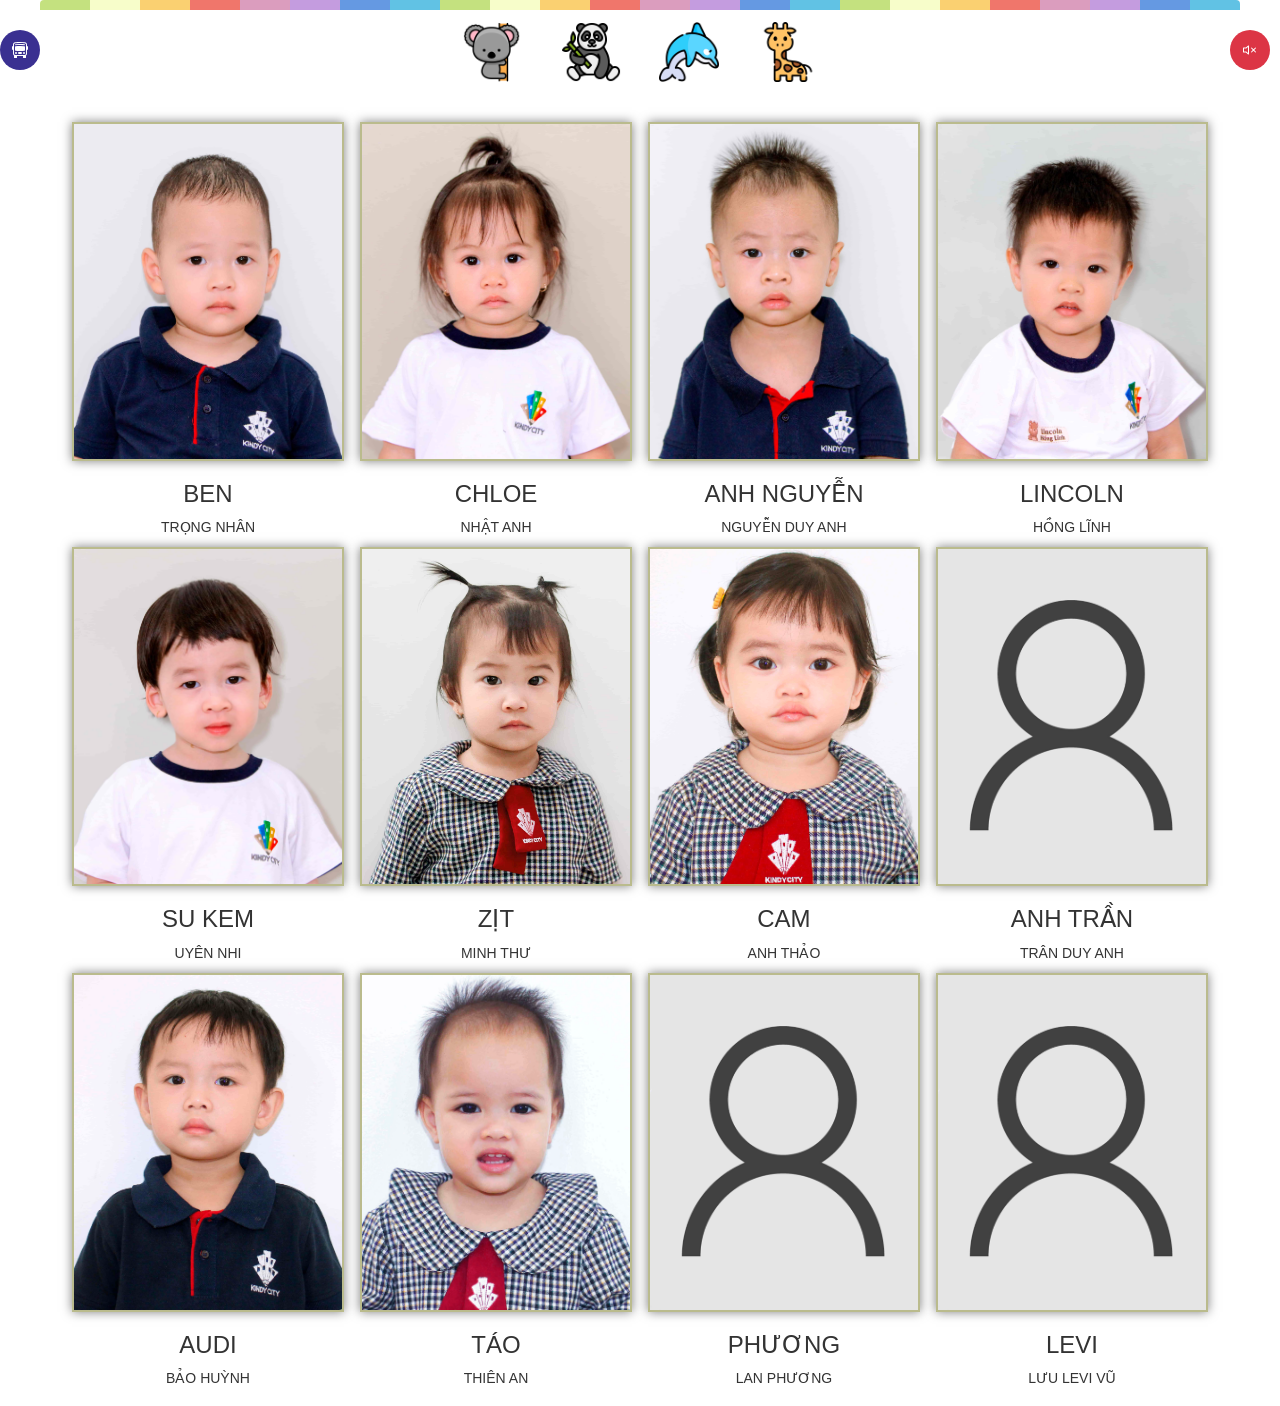
==== commit 2155bac6: "code" ====
--- a/index.html
+++ b/index.html
@@ -1,39 +1,590 @@
-<!-- saved from url=(0022)https://qrco.de/bd1SZF -->
-<html lang="en">
+<!DOCTYPE html>
+<html>
 <head>
-	<meta http-equiv="Content-Type" content="text/html; charset=UTF-8">
-	<link rel="stylesheet" type="text/css" href="css/bootstrap.css">
-	<link rel="stylesheet" type="text/css" href="css/style.css">
-	<script type="text/javascript" src="js/bootstrap.js"></script>
-	<script type="text/javascript" src="js/style.js"></script>
+  <title>ĐÓN BÉ HL | TRƯỜNG MẦM NON QUỐC TẾ KINDYCITY</title>
+	<meta charset="utf-8">
+	<meta name='viewport' content='width=device-width,initial-scale=1.0,user-scalable=no, maximum-scale=1.0, shrink-to-fit=no'>
+	<meta name="apple-mobile-web-app-capable" content="yes">
+	<link rel="icon" type="image/png" sizes="32x32" href="images/icon/favicon-16x16.png">
+	<link rel="icon" type="image/png" sizes="16x16" href="images/icon/favicon-32x32.png">
+  <link rel="icon" type="image/png" sizes="512x512" href="images/icon/favicon-512x512.png">
+  <link rel="icon" type="image/png" sizes="1024x1024" href="images/icon/1024.png">
+  <link rel="stylesheet" href="css/w3.css">
+  <link rel="stylesheet" href="css/css.css">
+  <link rel="stylesheet" href="css/style.css">
+  <link rel="stylesheet" href="css/bootstrap.min.css">
+  <script src="js/jquery.min.js"></script>
+  <script src="js/bootstrap.min.js"></script>
+<!--Colo tìm kiếm-->
+<style>
+  .highlight {
+      background-color: yellow;
+  }
+  .clearfix:after {
+    content: "";
+    display: table;
+    clear: both;
+  }
+</style>
+
+<!--Block Copy-->
+<style>
+  body{
+  -webkit-touch-callout: none;
+  -webkit-user-select: none;
+  -moz-user-select: none;
+  -ms-user-select: none;
+  -o-user-select: none;
+  user-select: none;
+  }
+  div.gallery {
+  border: 1px solid #ccc;
+  }
+
+  div.gallery:hover {
+  border: 1px solid #777;
+  }
+
+  div.gallery img {
+  width: 100%;
+  height: auto;
+  }
+
+  div.desc {
+  padding: 15px;
+  text-align: center;
+  }
+
+  * {
+  box-sizing: border-box;
+  }
+
+  .responsive {
+  padding: 0 6px;
+  float: left;
+  width: 24.99999%;
+  }
+
+  @media only screen and (max-width: 700px) {
+  .responsive {
+    width: 49.99999%;
+    margin: 6px 0;
+  }
+  }
+
+  @media only screen and (max-width: 500px) {
+  .responsive {
+    width: 100%;
+  }
+  }
+
+  .clearfix:after {
+  content: "";
+  display: table;
+  clear: both;
+  }
+  </style>
+<script type=”text/JavaScript”>
+  function killCopy(e){
+  return false
+  }
+  function reEnable(){
+  return true
+  }
+  document.onselectstart=new Function (“return false”)
+  if (window.sidebar){
+  document.onmousedown=killCopy
+  document.onclick=reEnable
+  }
+</script>
+<script language="JavaScript">
+  window.onload = function() {
+      document.addEventListener("contextmenu", function(e) {
+          e.preventDefault();
+      }, false);
+      document.addEventListener("keydown", function(e) {
+          //document.onkeydown = function(e) {
+          // "I" key
+          if (e.ctrlKey && e.shiftKey && e.keyCode == 73) {
+              disabledEvent(e);
+          }
+          // "J" key
+          if (e.ctrlKey && e.shiftKey && e.keyCode == 74) {
+              disabledEvent(e);
+          }
+          // "S" key + macOS
+          if (e.keyCode == 83 && (navigator.platform.match("Mac") ? e.metaKey : e.ctrlKey)) {
+              disabledEvent(e);
+          }
+          // "U" key
+          if (e.ctrlKey && e.keyCode == 85) {
+              disabledEvent(e);
+          }
+          // "F12" key
+          if (event.keyCode == 123) {
+              disabledEvent(e);
+          }
+      }, false);
+
+      function disabledEvent(e) {
+          if (e.stopPropagation) {
+              e.stopPropagation();
+          } else if (window.event) {
+              window.event.cancelBubble = true;
+          }
+          e.preventDefault();
+          return false;
+      }
+  };
+</script>
 </head>
 <body>
-	<div class="container">
-		<div class="card1">
-		<div class="circle"></div>
-			<div class="content">
-				<h5>STUDENT REPORT</h5>
-				<p>HỆ THỐNG TRƯỜNG MẦM NON QUỐC TẾ KINDY CITY</p><p>0901 853 353</p>
-				<input type="button" class="btn btn-info" value="Home" onclick=" relocate_home()">
-				<input type="button" class="btn btn-info" value="App" onclick=" relocate_app()">
-				<input type="button" class="btn btn-info" value="Heatlh" onclick=" relocate_health()">
-			</div>
-			<img width="200" src="./page/qrkindy/script/27155524_1.png">
-		</div>
-	</div>
+
+<!-- Sidebar (hidden by default) -->
+<nav class="w3-sidebar w3-bar-block w3-card w3-top w3-xlarge w3-animate-left" style="display:none;z-index:2;width:40%;min-width:300px" id="mySidebar">
+  <a onclick="downloadApk();w3_close()" class="w3-bar-item w3-button" style="text-align: center;">
+    <img src="images/icon/download.png">
+  </a>
+  <a onclick="w3_close()" class="w3-bar-item w3-button">
+    <img src="images/icon/bus.png" onclick="playClickBus()">
+  </a>
+</nav>
+
+<!-- Top menu -->
+<div class="w3-top ">
+  <div class="top-round-rainbow w3-white w3-xlarge" style="max-width:1200px;margin:auto">
+    <!-- <div class="w3-button w3-padding-16 w3-left" onclick="w3_open()">☰</div> -->
+    <div class="w3-center w3-padding-16">
+      <a onclick="openCity(event, 'koala');w3_close()" class="w3-bar-item w3-button"><img src="images/icon/koala.png" style="width: 6rem; height: 6rem;"></a>
+      <a onclick="openCity(event, 'panda');w3_close()" class="w3-bar-item w3-button"><img src="images/icon/panda.png" style="width: 6rem; height: 6rem;"></a>
+      <a onclick="openCity(event, 'dolphin');w3_close()" class="w3-bar-item w3-button"><img src="images/icon/dolphin.png" style="width: 6rem; height: 6rem;"></a>
+      <a onclick="openCity(event, 'giraffe');w3_close()" class="w3-bar-item w3-button"><img src="images/icon/giraffe.png" style="width: 6rem; height: 6rem;"></a>
+    </div>
+  </div>
+</div>
+
+<!-- !PAGE CONTENT! -->
+<div id="content" class=" w3-main w3-content w3-padding" style="max-width:1200px;margin-top:100px">
+
+  <!-- KOALA 0>49 -->
+  <div class="w3-row-padding w3-padding-16 w3-center city" id="koala">
+    <div class="w3-quarter">
+      <img src="images/1.kl/ben.jpg" onclick="playClickSound()" class="gallery">
+      <h3>BEN</h3>
+      <p>TRỌNG NHÂN</p>
+    </div>
+    <div class="w3-quarter">
+      <img src="images/1.kl/chloe.jpg" onclick="playClickSound1()" class="gallery">
+      <h3>CHLOE</h3>
+      <p>NHẬT ANH</p>
+    </div>
+    <div class="w3-quarter">
+      <img src="images/1.kl/danh.jpg" onclick="playClickSound2()" class="gallery">
+      <h3>ANH NGUYỄN</h3>
+      <p>NGUYỄN DUY ANH</p>
+    </div>
+    <div class="w3-quarter">
+      <img src="images/1.kl/lincoln.jpg" onclick="playClickSound3()" class="gallery">
+      <h3>LINCOLN</h3>
+      <p>HỒNG LĨNH</p>
+    </div>
+    <div class="clearfix"></div><!--chống nhảy khỏi table-->
+    <div class="w3-quarter">
+      <img src="images/1.kl/su.jpg" onclick="playClickSound4()" class="gallery">
+      <h3>SU KEM</h3>
+      <p>UYÊN NHI</p>
+    </div>
+    <div class="w3-quarter">
+      <img src="images/1.kl/zit.jpg" onclick="playClickSound5()" class="gallery">
+      <h3>ZỊT</h3>
+      <p>MINH THƯ</p>
+    </div>
+
+    <div class="w3-quarter">
+      <img src="images/1.kl/cam.jpg" onclick="playClickSound6()" class="gallery">
+      <h3>CAM</h3>
+      <p>ANH THẢO</p>
+    </div>
+    <div class="w3-quarter">
+      <img src="images/1.kl/user.jpg" onclick="playClickSound7()" class="gallery">
+      <h3>ANH TRẦN</h3>
+      <p>TRÂN DUY ANH</p>
+    </div>
+    <div class="clearfix"></div>
+    <div class="w3-quarter">
+      <img src="images/1.kl/audi.jpg" onclick="playClickSound8()" class="gallery">
+      <h3>AUDI</h3>
+      <p>BẢO HUỲNH</p>
+    </div>
+    <div class="w3-quarter">
+      <img src="images/1.kl/tao.jpg" onclick="playClickSound9()" class="gallery">
+      <h3>TÁO</h3>
+      <p>THIÊN AN</p>
+    </div>
+    <div class="w3-quarter">
+      <img src="images/1.kl/user.jpg" onclick="playClickSound10()" class="gallery">
+      <h3>PHƯƠNG</h3>
+      <p>LAN PHƯƠNG</p>
+    </div>
+    <div class="w3-quarter">
+      <img src="images/1.kl/user.jpg" onclick="playClickSound11()" class="gallery">
+      <h3>LEVI</h3>
+      <p>LƯU LEVI VŨ</p>
+    </div>
+    <div class="clearfix"></div>
+  </div>
+  
+  <!-- PANDA 50>99 -->
+  <div class="w3-row-padding w3-padding-16 w3-center city" style="display: none;" id="panda">
+    <div class="w3-quarter">
+      <img src="images/2.pd/bap.jpg" onclick="playClickSound50()" class="gallery">
+      <h3>BẮP</h3>
+      <p>ĐĂNG NHẬT</p>
+    </div>
+    <div class="w3-quarter">
+      <img src="images/2.pd/ben.jpg" onclick="playClickSound51()" class="gallery">
+      <h3>BEN</h3>
+      <p>NHẬT QUANG</p>
+    </div>
+    <div class="w3-quarter">
+      <img src="images/2.pd/cari.jpg" onclick="playClickSound52()" class="gallery">
+      <h3>CARI</h3>
+      <p>PHÚC ĐẠT</p>
+    </div>
+    <div class="w3-quarter">
+      <img src="images/2.pd/dan.jpg" onclick="playClickSound53()" class="gallery">
+      <h3>MỸ DÂN</h3>
+      <p>TUỆ LÂM</p>
+    </div>
+    <div class="clearfix"></div>
+    <div class="w3-quarter">
+      <img src="images/2.pd/haru.jpg" onclick="playClickSound54()" class="gallery">
+      <h3>HARU</h3>
+      <p>BÁ HIẾU</p>
+    </div>
+    <div class="w3-quarter">
+      <img src="images/2.pd/hung.jpg" onclick="playClickSound55()" class="gallery">
+      <h3>HÙNG</h3>
+      <p>MẠNH HÙNG</p>
+    </div>
+    <div class="w3-quarter">
+      <img src="images/2.pd/oscar.jpg" onclick="playClickSound56()" class="gallery">
+      <h3>OSCAR</h3>
+      <p>ANH QUÂN</p>
+    </div>
+    <div class="w3-quarter">
+      <img src="images/2.pd/phin.jpg" onclick="playClickSound57()" class="gallery">
+      <h3>PHIN</h3>
+      <p>THIÊN VŨ</p>
+    </div>
+    <div class="clearfix"></div>
+    <div class="w3-quarter">
+      <img src="images/2.pd/phuoc.jpg" onclick="playClickSound58()" class="gallery">
+      <h3>PHƯỚC</h3>
+      <p>HỮU PHƯỚC</p>
+    </div>
+    <div class="w3-quarter">
+      <img src="images/2.pd/quy.jpg" onclick="playClickSound59()" class="gallery">
+      <h3>QUÝ</h3>
+      <p>LÊ QUÝ</p>
+    </div>
+    <div class="w3-quarter">
+      <img src="images/2.pd/quynh.jpg" onclick="playClickSound60()" class="gallery">
+      <h3>QUỲNH</h3>
+      <p>LÊ QUỲNH</p>
+    </div>
+    <div class="w3-quarter">
+      <img src="images/2.pd/rosei.jpg" onclick="playClickSound61()" class="gallery">
+      <h3>ROSEI</h3>
+      <p>GIA HÂN</p>
+    </div>
+    <div class="clearfix"></div>
+    <div class="w3-quarter">
+      <img src="images/2.pd/sua.jpg" onclick="playClickSound62()" class="gallery">
+      <h3>SỮA</h3>
+      <p>TRANG THƯ</p>
+    </div>
+    <div class="w3-quarter">
+      <img src="images/2.pd/tom.jpg" onclick="playClickSound63()" class="gallery">
+      <h3>TOM</h3>
+      <p>QUỐC VIỆT</p>
+    </div>
+    <div class="w3-quarter">
+      <img src="images/2.pd/xoai.jpg" onclick="playClickSound64()" class="gallery">
+      <h3>XOÀI</h3>
+      <p>ANH KHÔI</p>
+    </div>
+    <div class="w3-quarter">
+      <img src="images/2.pd/may.jpg" onclick="playClickSound65()" class="gallery">
+      <h3>MÂY</h3>
+      <p>MAI VÂN</p>
+    </div>
+    <div class="clearfix"></div>
+
+    
+  </div>
+
+  <!-- DOLPHIN 100>149 -->
+  <div class="w3-row-padding w3-padding-16 w3-center city" style="display: none;" id="dolphin">
+    <div class="w3-quarter">
+      <img src="images/3.dp/adele.jpg" onclick="playClickSound100()" class="gallery">
+      <h3>ADELE</h3>
+      <p>Yang An Er Adele</p>
+    </div>
+    <div class="w3-quarter">
+      <img src="images/3.dp/bong.jpg" onclick="playClickSound101()" class="gallery">
+      <h3>BÔNG</h3>
+      <p>AN AN</p>
+    </div>
+    <div class="w3-quarter">
+      <img src="images/3.dp/audi.jpg" onclick="playClickSound102()" class="gallery">
+      <h3>AUDI</h3>
+      <p>BẢO NGHĨA</p>
+    </div>
+    <div class="w3-quarter">
+      <img src="images/3.dp/kaylin.jpg" onclick="playClickSound103()" class="gallery">
+      <h3>KATELYN</h3>
+      <p>CAO KỲ</p>
+    </div>
+    <div class="clearfix"></div>
+
+    <div class="w3-quarter">
+      <img src="images/3.dp/min.jpg" onclick="playClickSound104()" class="gallery">
+      <h3>MIN</h3>
+      <p>NGUYỄN CHELSEA</p>
+    </div>
+    <div class="w3-quarter">
+      <img src="images/3.dp/dawud.jpg" onclick="playClickSound105()" class="gallery">
+      <h3>DAWUD</h3>
+      <p>Dawud Loiy Ishaq</p>
+    </div>
+    <div class="w3-quarter">
+      <img src="images/3.dp/minh.jpg" onclick="playClickSound106()" class="gallery">
+      <h3>MINH</h3>
+      <p>DUY MINH</p>
+    </div>
+    <div class="w3-quarter">
+      <img src="images/3.dp/xoai.jpg" onclick="playClickSound107()" class="gallery">
+      <h3>XOÀI</h3>
+      <p>HẠ VŨ</p>
+    </div>
+    <div class="clearfix"></div>
+    <div class="w3-quarter">
+      <img src="images/3.dp/shushi.jpg" onclick="playClickSound108()" class="gallery">
+      <h3>SHUSHI</h3>
+      <p>HẢI TRIỀU</p>
+    </div>
+    <div class="w3-quarter">
+      <img src="images/3.dp/nicky.jpg" onclick="playClickSound109()" class="gallery">
+      <h3>NICKY</h3>
+      <p>HOÀNG DUY</p>
+    </div>
+    <div class="w3-quarter">
+      <img src="images/3.dp/wings.jpg" onclick="playClickSound110()" class="gallery">
+      <h3>WINGS</h3>
+      <p>HOÀNG NGÂN</p>
+    </div>
+    <div class="w3-quarter">
+      <img src="images/3.dp/milk.jpg" onclick="playClickSound111()" class="gallery">
+      <h3>MILK</h3>
+      <p>KIM NGÂN</p>
+    </div>
+    <div class="clearfix"></div>
+    <div class="w3-quarter">
+      <img src="images/3.dp/mi.jpg" onclick="playClickSound112()" class="gallery">
+      <h3>MI</h3>
+      <p>NGUYỆT ÁNH</p>
+    </div>
+    <div class="w3-quarter">
+      <img src="images/3.dp/beo.jpg" onclick="playClickSound113()" class="gallery">
+      <h3>BEO</h3>
+      <p>MINH KHÔI</p>
+    </div>
+    <div class="w3-quarter">
+      <img src="images/3.dp/toi.jpg" onclick="playClickSound114()" class="gallery">
+      <h3>TỎI</h3>
+      <p>MINH KHÔI</p>
+    </div>
+    <div class="w3-quarter">
+      <img src="images/3.dp/gau.jpg" onclick="playClickSound115()" class="gallery">
+      <h3>GẤU</h3>
+      <p>MINH PHÚC</p>
+    </div>
+    <div class="clearfix"></div>
+    <div class="w3-quarter">
+      <img src="images/3.dp/mang.jpg" onclick="playClickSound116()" class="gallery">
+      <h3>MĂNG</h3>
+      <p>MINH QUANG</p>
+    </div>
+    <div class="w3-quarter">
+      <img src="images/3.dp/suni.jpg" onclick="playClickSound117()" class="gallery">
+      <h3>SUNI</h3>
+      <p>NHẬT PHƯƠNG</p>
+    </div>
+    <div class="w3-quarter">
+      <img src="images/3.dp/nam.jpg" onclick="playClickSound118()" class="gallery">
+      <h3>NAM</h3>
+      <p>PHẠM NAM</p>
+    </div>
+    <div class="w3-quarter">
+      <img src="images/3.dp/bod.jpg" onclick="playClickSound119()" class="gallery">
+      <h3>BOD</h3>
+      <p>QUANG NHẬT</p>
+    </div>
+    <div class="clearfix"></div>
+    <div class="w3-quarter">
+      <img src="images/3.dp/dau.jpg" onclick="playClickSound120()" class="gallery">
+      <h3>DÂU</h3>
+      <p>THẢO LINH</p>
+    </div>
+    <div class="w3-quarter">
+      <img src="images/3.dp/sophie.jpg" onclick="playClickSound121()" class="gallery">
+      <h3>SHOPHIE</h3>
+      <p>UYÊN NGHI</p>
+    </div>
+    <div class="w3-quarter">
+      <img src="images/3.dp/kiwi.jpg" onclick="playClickSound122()" class="gallery">
+      <h3>KIWI</h3>
+      <p>VÂN AN</p>
+    </div>
+    <div class="w3-quarter">
+      <img src="images/3.dp/fam.jpg" onclick="playClickSound123()" class="gallery">
+      <h3>FAM</h3>
+      <p>LAN NGỌC</p>
+    </div>
+  </div>
+
+  <!-- GIRAFFE 150>200 -->
+  <div class="w3-row-padding w3-padding-16 w3-center city" style="display: none;" id="giraffe">
+    <div class="w3-quarter">
+      <img src="images/4.grf/coca.jpg" onclick="playClickSound150()" class="gallery">
+      <h3>COCA</h3>
+      <p>AN HẠ</p>
+    </div>
+    <div class="w3-quarter">
+      <img src="images/4.grf/ngoc.jpg" onclick="playClickSound151()" class="gallery">
+      <h3>NGỌC</h3>
+      <p>BẢO NGỌC</p>
+    </div>
+    <div class="w3-quarter">
+      <img src="images/4.grf/ben.jpg" onclick="playClickSound152()" class="gallery">
+      <h3>BEN</h3>
+      <p>BẢO PHONG</p>
+    </div>
+    <div class="w3-quarter">
+      <img src="images/4.grf/su.jpg" onclick="playClickSound153()" class="gallery">
+      <h3>SU</h3>
+      <p>GIA HÂN</p>
+    </div>
+    <div class="clearfix"></div>
+
+    <div class="w3-quarter">
+      <img src="images/4.grf/phat.jpg" onclick="playClickSound154()" class="gallery">
+      <h3>PHÁT</h3>
+      <p>HOÀNG PHÁT</p>
+    </div>
+    <div class="w3-quarter">
+      <img src="images/4.grf/benli.jpg" onclick="playClickSound155()" class="gallery">
+      <h3>BENTLEY</h3>
+      <p>HOÀNG TÙNG</p>
+    </div>
+    <div class="w3-quarter">
+      <img src="images/4.grf/kai.jpg" onclick="playClickSound156()" class="gallery">
+      <h3>KAI</h3>
+      <p>KAI HOÀNG</p>
+    </div>
+    <div class="w3-quarter">
+      <img src="images/4.grf/carot.jpg" onclick="playClickSound157()" class="gallery">
+      <h3>CAROT</h3>
+      <p>KHÁNH THY</p>
+    </div>
+    <div class="clearfix"></div>
+
+    <div class="w3-quarter">
+      <img src="images/4.grf/nam.jpg" onclick="playClickSound158()" class="gallery">
+      <h3>NẤM</h3>
+      <p>KỲ AN</p>
+    </div>
+    <div class="w3-quarter">
+      <img src="images/4.grf/pig.jpg" onclick="playClickSound159()" class="gallery">
+      <h3>PIG</h3>
+      <p>MINH LÂM</p>
+    </div>
+    <div class="w3-quarter">
+      <img src="images/4.grf/boing.jpg" onclick="playClickSound160()" class="gallery">
+      <h3>BOING</h3>
+      <p>MINH QUÂN</p>
+    </div>
+    <div class="w3-quarter">
+      <img src="images/4.grf/thu.jpg" onclick="playClickSound161()" class="gallery">
+      <h3>THƯ</h3>
+      <p>MINH THƯ</p>
+    </div>
+    <div class="clearfix"></div>
+    
+    <div class="w3-quarter">
+      <img src="images/4.grf/berry.jpg" onclick="playClickSound162()" class="gallery">
+      <h3>BERRY</h3>
+      <p>THIÊN AN</p>
+    </div>
+    <div class="w3-quarter">
+      <img src="images/4.grf/suga.jpg" onclick="playClickSound163()" class="gallery">
+      <h3>SUGA</h3>
+      <p>THIÊN ÂN</p>
+    </div>
+    <div class="w3-quarter">
+      <img src="images/4.grf/bo.jpg" onclick="playClickSound164()" class="gallery">
+      <h3>BƠ</h3>
+      <p>TRÚC LAM</p>
+    </div>
+    <div class="w3-quarter">
+      <img src="images/4.grf/tom.jpg" onclick="playClickSound165()" class="gallery">
+      <h3>TOM</h3>
+      <p>XUÂN ĐỨC</p>
+    </div>
+    <div class="clearfix"></div>
+
+    <div class="w3-quarter">
+      <img src="images/4.grf/zuta.jpg" onclick="playClickSound166()" class="gallery">
+      <h3>YUTA</h3>
+      <p>NHẬT MINH</p>
+    </div>
+  </div>
+
+<!-- End page content -->
+<!--import Audio-->
+<audio id="sound0" src="sound/"></audio>
+</div>
+
+<!--SCRIPT Sound library-->
+<script src="js/koala.js"></script>
+<script src="js/panda.js"></script>
+<script src="js/dolphin.js"></script>
+<script src="js/giraffe.js"></script>
+<script src="js/bus.js"></script>
+
+<script src="js/scripts.js"></script>
+
+<script>
+  function downloadApk() {
+      window.location.href = 'https://navigationcode.github.io/page/update.apk';
+  }
+</script>
+
+<!--Stop-->
+<section class="call-buton" onclick="window.location.reload();"><a class="cc-calto-action-ripple"><svg xmlns="http://www.w3.org/2000/svg" width="16" height="16" fill="currentColor" class="bi bi-volume-mute" viewBox="0 0 16 16">
+  <path d="M6.717 3.55A.5.5 0 0 1 7 4v8a.5.5 0 0 1-.812.39L3.825 10.5H1.5A.5.5 0 0 1 1 10V6a.5.5 0 0 1 .5-.5h2.325l2.363-1.89a.5.5 0 0 1 .529-.06M6 5.04 4.312 6.39A.5.5 0 0 1 4 6.5H2v3h2a.5.5 0 0 1 .312.11L6 10.96zm7.854.606a.5.5 0 0 1 0 .708L12.207 8l1.647 1.646a.5.5 0 0 1-.708.708L11.5 8.707l-1.646 1.647a.5.5 0 0 1-.708-.708L10.793 8 9.146 6.354a.5.5 0 1 1 .708-.708L11.5 7.293l1.646-1.647a.5.5 0 0 1 .708 0"/>
+</svg><span class="num"></span>
+</a></section>
+
+<!--Bus-->
+<section class="bus-buton" onclick="playClickBus()">
+  <a class="cc-calto-action-ripple" style="text-align: center;">
+    <svg xmlns="http://www.w3.org/2000/svg" width="16" height="16" fill="currentColor" class="bi bi-bus-front" viewBox="0 0 16 16">
+      <path d="M5 11a1 1 0 1 1-2 0 1 1 0 0 1 2 0m8 0a1 1 0 1 1-2 0 1 1 0 0 1 2 0m-6-1a1 1 0 1 0 0 2h2a1 1 0 1 0 0-2zm1-6c-1.876 0-3.426.109-4.552.226A.5.5 0 0 0 3 4.723v3.554a.5.5 0 0 0 .448.497C4.574 8.891 6.124 9 8 9s3.426-.109 4.552-.226A.5.5 0 0 0 13 8.277V4.723a.5.5 0 0 0-.448-.497A44 44 0 0 0 8 4m0-1c-1.837 0-3.353.107-4.448.22a.5.5 0 1 1-.104-.994A44 44 0 0 1 8 2c1.876 0 3.426.109 4.552.226a.5.5 0 1 1-.104.994A43 43 0 0 0 8 3"/>
+      <path d="M15 8a1 1 0 0 0 1-1V5a1 1 0 0 0-1-1V2.64c0-1.188-.845-2.232-2.064-2.372A44 44 0 0 0 8 0C5.9 0 4.208.136 3.064.268 1.845.408 1 1.452 1 2.64V4a1 1 0 0 0-1 1v2a1 1 0 0 0 1 1v3.5c0 .818.393 1.544 1 2v2a.5.5 0 0 0 .5.5h2a.5.5 0 0 0 .5-.5V14h6v1.5a.5.5 0 0 0 .5.5h2a.5.5 0 0 0 .5-.5v-2c.607-.456 1-1.182 1-2zM8 1c2.056 0 3.71.134 4.822.261.676.078 1.178.66 1.178 1.379v8.86a1.5 1.5 0 0 1-1.5 1.5h-9A1.5 1.5 0 0 1 2 11.5V2.64c0-.72.502-1.301 1.178-1.379A43 43 0 0 1 8 1"/>
+    </svg>
+  </a>
+</section>
 </body>
 </html>
-<script>
-function relocate_home()
-{
-     location.href = "https://kindycity.github.io/";
-} 
-function relocate_app()
-{
-     location.href = "https://navigationcode.github.io/page/qrkindy/";
-} 
-function relocate_health()
-{
-     location.href = "https://navigationcode.github.io/page/health/";
-}
-</script>
--- a/css/css.css
+++ b/css/css.css
@@ -0,0 +1,24 @@
+/* devanagari */
+@font-face {
+  font-family: 'Karma';
+  font-style: normal;
+  font-weight: 400;
+  src: url(https://fonts.gstatic.com/s/karma/v16/va9I4kzAzMZRGLBpQeNHkQ.woff2) format('woff2');
+  unicode-range: U+0900-097F, U+1CD0-1CF9, U+200C-200D, U+20A8, U+20B9, U+20F0, U+25CC, U+A830-A839, U+A8E0-A8FF, U+11B00-11B09;
+}
+/* latin-ext */
+@font-face {
+  font-family: 'Karma';
+  font-style: normal;
+  font-weight: 400;
+  src: url(https://fonts.gstatic.com/s/karma/v16/va9I4kzAzMZRGLBmQeNHkQ.woff2) format('woff2');
+  unicode-range: U+0100-02AF, U+0304, U+0308, U+0329, U+1E00-1E9F, U+1EF2-1EFF, U+2020, U+20A0-20AB, U+20AD-20C0, U+2113, U+2C60-2C7F, U+A720-A7FF;
+}
+/* latin */
+@font-face {
+  font-family: 'Karma';
+  font-style: normal;
+  font-weight: 400;
+  src: url(https://fonts.gstatic.com/s/karma/v16/va9I4kzAzMZRGLBoQeM.woff2) format('woff2');
+  unicode-range: U+0000-00FF, U+0131, U+0152-0153, U+02BB-02BC, U+02C6, U+02DA, U+02DC, U+0304, U+0308, U+0329, U+2000-206F, U+2074, U+20AC, U+2122, U+2191, U+2193, U+2212, U+2215, U+FEFF, U+FFFD;
+}
--- a/css/style.css
+++ b/css/style.css
@@ -1,110 +1,197 @@
+/* Basic styling */
 body {
-    background-color: #eee
+    font-family: Arial, sans-serif;
+    margin: 0;
+    padding: 0;
 }
 
-.container {
-    height: 100vh;
-    display: flex;
-    justify-content: center;
-    align-items: center
+header {
+    background: #333;
+    color: #fff;
+    padding: 1rem;
+    text-align: center;
 }
 
-.card1 {
-    position: relative;
-    width: 400px;
-    height: 250px;
-    border-radius: 10px;
-    display: flex;
-    align-items: center;
-    justify-content: center;
-    transition: 2s
+form {
+    margin: 0 auto;
+    max-width: 600px;
 }
 
-.circle {
-    position: absolute;
-    top: 0;
-    left: 0;
-    width: 100%;
-    height: 100%;
-    color: #212529;
-    overflow: hidden;
-    border-radius: 10px;
-    z-index: 5
+input[type="text"] {
+    padding: 0.5rem;
+    font-size: 2rem;
+    border: 1px solid #ccc;
+    border-radius: 5px;
 }
 
-.circle::before {
-    content: "";
-    position: absolute;
-    top: 0;
-    left: 0;
-    width: 100%;
-    height: 100%;
-    background-color: #dee2e6;
-    clip-path: circle(120px at 50% 50%);
-    transition: 0.9s;
-    z-index: 10
+.btn {
+    background-color: #041324;
+    border: none;
+    color: white;
+    padding: 0.5rem 1rem;
+    text-align: center;
+    text-decoration: none;
+    display: inline-block;
+    font-size: 16px;
+    margin: 4px 2px;
+    cursor: pointer;
+    border-radius: 5px;
 }
 
-.card1:hover .circle::before {
-    clip-path: circle(400px at 50% 50%)
+.btn:hover {
+    background-color: #ffffff;
 }
 
-.card1 img {
-    z-index: 10;
-    position: absolute;
-    transition: 0.5s;
-    pointer-event: none
+.gallery{
+    width:100%;
+    border: 2px solid #babb8d;
+    box-shadow: 0px 0px 10px rgba(0, 0, 0, 0.5)
+}
+.gallery:hover {
+    border: 4px solid #dc3545;
 }
 
-.card1:hover img {
-    height: 250px;
-    width: 250px;
-    top: -20%;
-    right: -20%
+/*Nav rainbow tab*/
+.top-round-rainbow {
+background: white;
+border-radius: 4px;
+
+background-image: repeating-linear-gradient(to right,
+#c4e17f 0px, #c4e17f 50px,
+#f7fdca 50px, #f7fdca 100px,
+#fad071 100px, #fad071 150px,
+#f0766b 150px, #f0766b 200px,
+#db9dbe 200px, #db9dbe 250px,
+#c49cdf 250px, #c49cdf 300px,
+#6599e2 300px, #6599e2 350px,
+#61c2e4 350px, #61c2e4 400px);
+background-size: 100% 10px;
+background-repeat:no-repeat;
 }
+/*button stop*/
+.call-buton .cc-calto-action-ripple {
+	z-index: 99999;
+	position: fixed;
+	top: 3rem;
+    right: 1rem;
+	bottom: 8rem;
+	background: #dc3545;
+	width: 4rem;
+	height: 4rem;
+	padding: 1.2rem;
+	border-radius: 100%;
+	-webkit-box-sizing: border-box;
+	box-sizing: border-box;
+	color: #ffffff;
+	-webkit-animation: cc-calto-action-ripple 0.6s linear infinite;
+	animation: cc-calto-action-ripple 0.6s linear infinite;
+	display: -webkit-box;
+	display: -webkit-flex;
+	display: -ms-flexbox;
+	display: flex;
+	justify-items: center;
+	-webkit-box-align: center;
+	-webkit-align-items: center;
+	-ms-flex-align: center;
+	align-items: center;
+	text-decoration: none; }
+	.call-buton .cc-calto-action-ripple i {
+	  -webkit-transition: 0.3s ease;
+	  transition: 0.3s ease;
+	  font-size: 2.2rem; }
+	.call-buton .cc-calto-action-ripple:hover i {
+	  -webkit-transform: rotate(135deg);
+	  transform: rotate(135deg); }
+  
+  @-webkit-keyframes cc-calto-action-ripple {
+	0% {
+	  -webkit-box-shadow: 0 4px 10px rgba(223, 19, 19, 0.2), 0 0 0 0 rgba(223, 19, 19, 0.2), 0 0 0 5px rgba(223, 19, 19, 0.2), 0 0 0 10px rgba(223, 19, 19, 0.2);
+	  box-shadow: 0 4px 10px rgba(223, 19, 19, 0.2), 0 0 0 0 rgba(223, 19, 19, 0.2), 0 0 0 5px rgba(223, 19, 19, 0.2), 0 0 0 10px rgba(223, 19, 19, 0.2); }
+	100% {
+	  -webkit-box-shadow: 0 4px 10px rgba(223, 19, 19, 0.2), 0 0 0 5px rgba(223, 19, 19, 0.2), 0 0 0 10px rgba(223, 19, 19, 0.2), 0 0 0 20px rgba(236, 139, 0, 0);
+	  box-shadow: 0 4px 10px rgba(223, 19, 19, 0.2), 0 0 0 5px rgba(223, 19, 19, 0.2), 0 0 0 10px rgba(223, 19, 19, 0.2), 0 0 0 20px rgba(236, 139, 0, 0); } }
+  
+  @keyframes cc-calto-action-ripple {
+	0% {
+	  -webkit-box-shadow: 0 4px 10px rgba(223, 19, 19, 0.2), 0 0 0 0 rgba(62, 10, 184, 0.2), 0 0 0 5px rgba(16, 6, 107, 0.2), 0 0 0 10px rgba(43, 9, 136, 0.2);
+	  box-shadow: 0 4px 10px rgba(112, 6, 20, 0.2), 0 0 0 0 rgba(129, 3, 3, 0.2), 0 0 0 5px rgba(168, 13, 13, 0.2), 0 0 0 10px rgba(39, 3, 139, 0.2); }
+	100% {
+	  -webkit-box-shadow: 0 4px 10px rgba(223, 19, 19, 0.2), 0 0 0 5px rgba(223, 19, 19, 0.2), 0 0 0 10px rgba(223, 19, 19, 0.2), 0 0 0 20px rgba(236, 139, 0, 0);
+	  box-shadow: 0 4px 10px rgba(223, 19, 19, 0.2), 0 0 0 5px rgba(223, 19, 19, 0.2), 0 0 0 10px rgba(223, 19, 19, 0.2), 0 0 0 20px rgba(116, 9, 14, 0.288); } }
 
-.card1 .content {
-    position: absolute;
-    opacity: 0;
-    color: #000000;
-    top: 40px;
-    width: 200px;
-    left: 10px;
-    z-index: 20;
-    transition: 0.4s
-}
+	span.num{
+		position: absolute;
+    color: #215;
+    left: -30%;
+    bottom: -50%;
+	}
 
-.content p {
-    font-size: 13px
-}
+	/*hover icon class*/
+	.w3-button:hover
+	{
+		background-color: #c5212136 !important;
+    box-shadow: 0px 0px 10px rgba(240, 47, 47, 0.5)
+	}
+	/*top nav*/
+	.w3-padding-16{
+		padding-top: 14px !important;
+		padding-bottom: 0px !important;
+	}
 
-.content button {
-    width: 90px;
-    height: 35px;
-    border: none;
-    background-color: #0000ffb8;
-    color: #fff;
-    font-size: 14px;
-    border-radius: 4px
-}
 
-.content button:hover {
-    background-color: blue
-}
+/*button bus*/
+.bus-buton .cc-calto-action-ripple {
+	z-index: 99999;
+	position: fixed;
+	top: 3rem;
+	bottom: 8rem;
+	background: #12067ad3;
+	width: 4rem;
+	height: 4rem;
+	padding: 1.2rem;
+	border-radius: 100%;
+	-webkit-box-sizing: border-box;
+	box-sizing: border-box;
+	color: #ffffff;
+	-webkit-animation: cc-calto-action-ripple 0.6s linear infinite;
+	animation: cc-calto-action-ripple 0.6s linear infinite;
+	display: -webkit-box;
+	display: -webkit-flex;
+	display: -ms-flexbox;
+	display: flex;
+	justify-items: center;
+	-webkit-box-align: center;
+	-webkit-align-items: center;
+	-ms-flex-align: center;
+	align-items: center;
+	text-decoration: none; }
+	.bus-buton .cc-calto-action-ripple i {
+	  -webkit-transition: 0.3s ease;
+	  transition: 0.3s ease;
+	  font-size: 2.2rem; }
+	.bus-buton .cc-calto-action-ripple:hover i {
+	  -webkit-transform: rotate(135deg);
+	  transform: rotate(135deg); }
+  
+  @-webkit-keyframes cc-calto-action-ripple {
+	0% {
+	  -webkit-box-shadow: 0 4px 10px rgba(16, 21, 97, 0.884), 0 0 0 0 rgba(16, 21, 97, 0.884), 0 0 0 5px rgba(16, 21, 97, 0.884), 0 0 0 10px rgba(16, 21, 97, 0.884);
+	  box-shadow: 0 4px 10px rgba(16, 21, 97, 0.884), 0 0 0 0 rgba(16, 21, 97, 0.884), 0 0 0 5px rgba(16, 21, 97, 0.884), 0 0 0 10px rgba(16, 21, 97, 0.884); }
+	100% {
+	  -webkit-box-shadow: 0 4px 10px rgba(16, 21, 97, 0.884), 0 0 0 5px rgba(16, 21, 97, 0.884), 0 0 0 10px rgba(16, 21, 97, 0.884), 0 0 0 20px rgba(236, 139, 0, 0);
+	  box-shadow: 0 4px 10px rgba(16, 21, 97, 0.884), 0 0 0 5px rgba(16, 21, 97, 0.884), 0 0 0 10px rgba(16, 21, 97, 0.884), 0 0 0 20px rgba(236, 139, 0, 0); } }
+  
+  @keyframes cc-calto-action-ripple {
+	0% {
+	  -webkit-box-shadow: 0 4px 10px rgba(16, 21, 97, 0.884), 0 0 0 0 rgba(62, 10, 184, 0.2), 0 0 0 5px rgba(16, 6, 107, 0.2), 0 0 0 10px rgba(43, 9, 136, 0.2);
+	  box-shadow: 0 4px 10px rgba(112, 6, 20, 0.2), 0 0 0 0 rgba(129, 3, 3, 0.2), 0 0 0 5px rgba(168, 13, 13, 0.2), 0 0 0 10px rgba(39, 3, 139, 0.2); }
+	100% {
+	  -webkit-box-shadow: 0 4px 10px rgba(16, 21, 97, 0.884), 0 0 0 5px rgba(16, 21, 97, 0.884), 0 0 0 10px rgba(16, 21, 97, 0.884), 0 0 0 20px rgba(236, 139, 0, 0);
+	  box-shadow: 0 4px 10px rgba(16, 21, 97, 0.884), 0 0 0 5px rgba(16, 21, 97, 0.884), 0 0 0 10px rgba(16, 21, 97, 0.884), 0 0 0 20px rgba(116, 9, 14, 0.288); } }
 
-.card1:hover .content {
-    opacity: 1
-}
-
-.zoom {
-  padding: 50px;
-  background-color: green;
-  transition: transform .2s; /* Animation */
-  width: 200px;
-  height: 200px;
-  margin: 0 auto;
-}
-
-.zoom:hover {
-  transform: scale(1.2); /* (120% zoom - Note: if the zoom is too large, it will go outside of the viewport) */
-}+	span.num{
+		position: absolute;
+    color: #215;
+    left: -30%;
+    bottom: -50%;
+	}
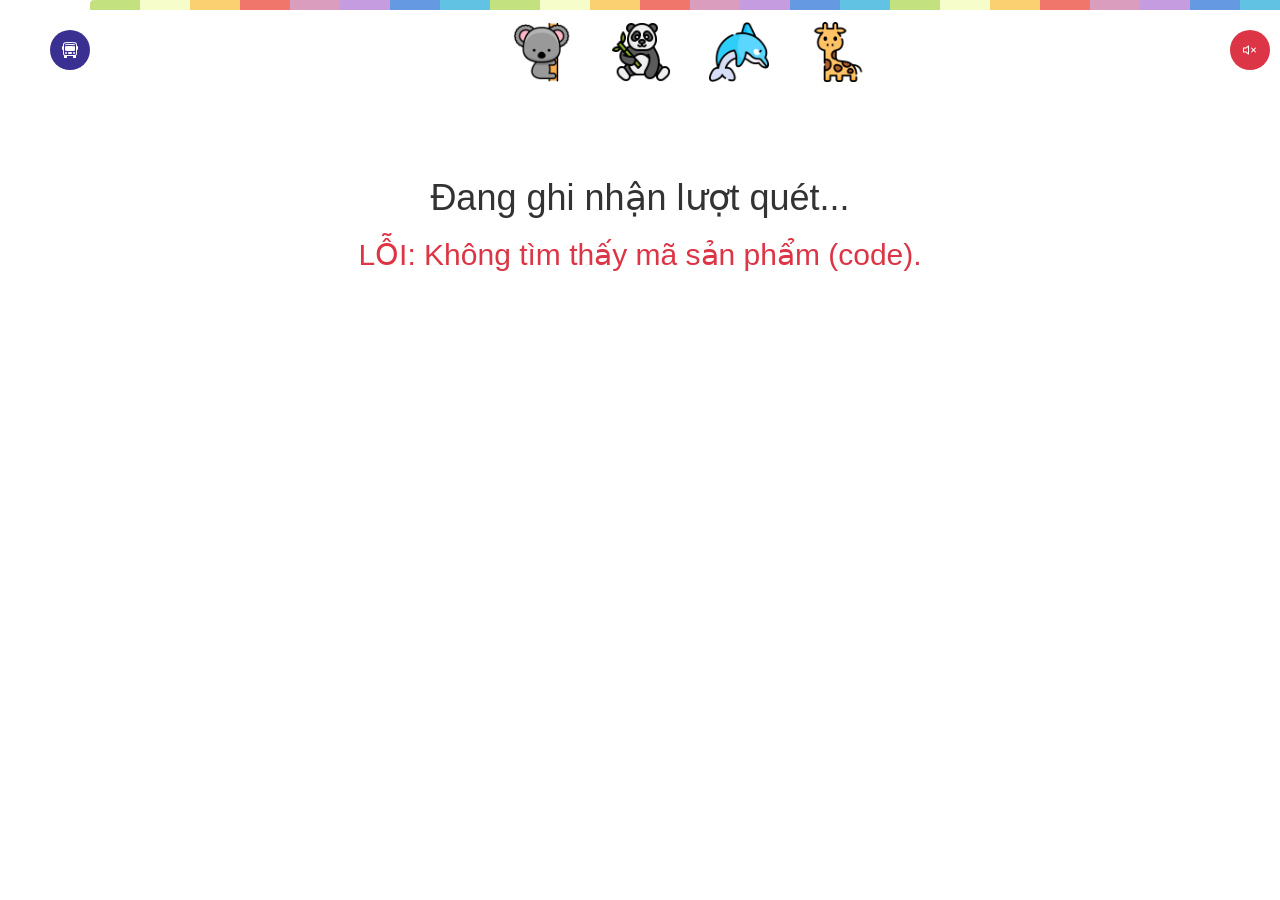
==== commit d58c78c4: "update" ====
--- a/index.html
+++ b/index.html
@@ -1,7 +1,7 @@
 <!DOCTYPE html>
 <html>
 <head>
-  <title>ĐÓN BÉ HL | TRƯỜNG MẦM NON QUỐC TẾ KINDYCITY</title>
+  <title>SCANNER | DOANH THU</title>
 	<meta charset="utf-8">
 	<meta name='viewport' content='width=device-width,initial-scale=1.0,user-scalable=no, maximum-scale=1.0, shrink-to-fit=no'>
 	<meta name="apple-mobile-web-app-capable" content="yes">
@@ -27,6 +27,13 @@
   }
 </style>
 
+<!--Colo page-->
+<style>
+  body { font-family: Arial, sans-serif; text-align: center; padding: 50px; }
+  .success { color: #28a745; }
+  .error { color: #dc3545; }
+</style>
+
 <!--Block Copy-->
 <style>
   body{
@@ -166,391 +173,62 @@
 <!-- !PAGE CONTENT! -->
 <div id="content" class=" w3-main w3-content w3-padding" style="max-width:1200px;margin-top:100px">
 
-  <!-- KOALA 0>49 -->
+  <!-- KOALA 0>49 
   <div class="w3-row-padding w3-padding-16 w3-center city" id="koala">
     <div class="w3-quarter">
-      <img src="images/1.kl/ben.jpg" onclick="playClickSound()" class="gallery">
+      <img src="images/1.kl/user.jpg" onclick="playClickSound()" class="gallery">
       <h3>BEN</h3>
       <p>TRỌNG NHÂN</p>
     </div>
-    <div class="w3-quarter">
-      <img src="images/1.kl/chloe.jpg" onclick="playClickSound1()" class="gallery">
-      <h3>CHLOE</h3>
-      <p>NHẬT ANH</p>
-    </div>
-    <div class="w3-quarter">
-      <img src="images/1.kl/danh.jpg" onclick="playClickSound2()" class="gallery">
-      <h3>ANH NGUYỄN</h3>
-      <p>NGUYỄN DUY ANH</p>
-    </div>
-    <div class="w3-quarter">
-      <img src="images/1.kl/lincoln.jpg" onclick="playClickSound3()" class="gallery">
-      <h3>LINCOLN</h3>
-      <p>HỒNG LĨNH</p>
-    </div>
-    <div class="clearfix"></div><!--chống nhảy khỏi table-->
-    <div class="w3-quarter">
-      <img src="images/1.kl/su.jpg" onclick="playClickSound4()" class="gallery">
-      <h3>SU KEM</h3>
-      <p>UYÊN NHI</p>
-    </div>
-    <div class="w3-quarter">
-      <img src="images/1.kl/zit.jpg" onclick="playClickSound5()" class="gallery">
-      <h3>ZỊT</h3>
-      <p>MINH THƯ</p>
-    </div>
-
-    <div class="w3-quarter">
-      <img src="images/1.kl/cam.jpg" onclick="playClickSound6()" class="gallery">
-      <h3>CAM</h3>
-      <p>ANH THẢO</p>
-    </div>
-    <div class="w3-quarter">
-      <img src="images/1.kl/user.jpg" onclick="playClickSound7()" class="gallery">
-      <h3>ANH TRẦN</h3>
-      <p>TRÂN DUY ANH</p>
-    </div>
     <div class="clearfix"></div>
-    <div class="w3-quarter">
-      <img src="images/1.kl/audi.jpg" onclick="playClickSound8()" class="gallery">
-      <h3>AUDI</h3>
-      <p>BẢO HUỲNH</p>
-    </div>
-    <div class="w3-quarter">
-      <img src="images/1.kl/tao.jpg" onclick="playClickSound9()" class="gallery">
-      <h3>TÁO</h3>
-      <p>THIÊN AN</p>
-    </div>
-    <div class="w3-quarter">
-      <img src="images/1.kl/user.jpg" onclick="playClickSound10()" class="gallery">
-      <h3>PHƯƠNG</h3>
-      <p>LAN PHƯƠNG</p>
-    </div>
-    <div class="w3-quarter">
-      <img src="images/1.kl/user.jpg" onclick="playClickSound11()" class="gallery">
-      <h3>LEVI</h3>
-      <p>LƯU LEVI VŨ</p>
-    </div>
-    <div class="clearfix"></div>
-  </div>
-  
-  <!-- PANDA 50>99 -->
-  <div class="w3-row-padding w3-padding-16 w3-center city" style="display: none;" id="panda">
-    <div class="w3-quarter">
-      <img src="images/2.pd/bap.jpg" onclick="playClickSound50()" class="gallery">
-      <h3>BẮP</h3>
-      <p>ĐĂNG NHẬT</p>
-    </div>
-    <div class="w3-quarter">
-      <img src="images/2.pd/ben.jpg" onclick="playClickSound51()" class="gallery">
-      <h3>BEN</h3>
-      <p>NHẬT QUANG</p>
-    </div>
-    <div class="w3-quarter">
-      <img src="images/2.pd/cari.jpg" onclick="playClickSound52()" class="gallery">
-      <h3>CARI</h3>
-      <p>PHÚC ĐẠT</p>
-    </div>
-    <div class="w3-quarter">
-      <img src="images/2.pd/dan.jpg" onclick="playClickSound53()" class="gallery">
-      <h3>MỸ DÂN</h3>
-      <p>TUỆ LÂM</p>
-    </div>
-    <div class="clearfix"></div>
-    <div class="w3-quarter">
-      <img src="images/2.pd/haru.jpg" onclick="playClickSound54()" class="gallery">
-      <h3>HARU</h3>
-      <p>BÁ HIẾU</p>
-    </div>
-    <div class="w3-quarter">
-      <img src="images/2.pd/hung.jpg" onclick="playClickSound55()" class="gallery">
-      <h3>HÙNG</h3>
-      <p>MẠNH HÙNG</p>
-    </div>
-    <div class="w3-quarter">
-      <img src="images/2.pd/oscar.jpg" onclick="playClickSound56()" class="gallery">
-      <h3>OSCAR</h3>
-      <p>ANH QUÂN</p>
-    </div>
-    <div class="w3-quarter">
-      <img src="images/2.pd/phin.jpg" onclick="playClickSound57()" class="gallery">
-      <h3>PHIN</h3>
-      <p>THIÊN VŨ</p>
-    </div>
-    <div class="clearfix"></div>
-    <div class="w3-quarter">
-      <img src="images/2.pd/phuoc.jpg" onclick="playClickSound58()" class="gallery">
-      <h3>PHƯỚC</h3>
-      <p>HỮU PHƯỚC</p>
-    </div>
-    <div class="w3-quarter">
-      <img src="images/2.pd/quy.jpg" onclick="playClickSound59()" class="gallery">
-      <h3>QUÝ</h3>
-      <p>LÊ QUÝ</p>
-    </div>
-    <div class="w3-quarter">
-      <img src="images/2.pd/quynh.jpg" onclick="playClickSound60()" class="gallery">
-      <h3>QUỲNH</h3>
-      <p>LÊ QUỲNH</p>
-    </div>
-    <div class="w3-quarter">
-      <img src="images/2.pd/rosei.jpg" onclick="playClickSound61()" class="gallery">
-      <h3>ROSEI</h3>
-      <p>GIA HÂN</p>
-    </div>
-    <div class="clearfix"></div>
-    <div class="w3-quarter">
-      <img src="images/2.pd/sua.jpg" onclick="playClickSound62()" class="gallery">
-      <h3>SỮA</h3>
-      <p>TRANG THƯ</p>
-    </div>
-    <div class="w3-quarter">
-      <img src="images/2.pd/tom.jpg" onclick="playClickSound63()" class="gallery">
-      <h3>TOM</h3>
-      <p>QUỐC VIỆT</p>
-    </div>
-    <div class="w3-quarter">
-      <img src="images/2.pd/xoai.jpg" onclick="playClickSound64()" class="gallery">
-      <h3>XOÀI</h3>
-      <p>ANH KHÔI</p>
-    </div>
-    <div class="w3-quarter">
-      <img src="images/2.pd/may.jpg" onclick="playClickSound65()" class="gallery">
-      <h3>MÂY</h3>
-      <p>MAI VÂN</p>
-    </div>
-    <div class="clearfix"></div>
-
-    
-  </div>
-
-  <!-- DOLPHIN 100>149 -->
-  <div class="w3-row-padding w3-padding-16 w3-center city" style="display: none;" id="dolphin">
-    <div class="w3-quarter">
-      <img src="images/3.dp/adele.jpg" onclick="playClickSound100()" class="gallery">
-      <h3>ADELE</h3>
-      <p>Yang An Er Adele</p>
-    </div>
-    <div class="w3-quarter">
-      <img src="images/3.dp/bong.jpg" onclick="playClickSound101()" class="gallery">
-      <h3>BÔNG</h3>
-      <p>AN AN</p>
-    </div>
-    <div class="w3-quarter">
-      <img src="images/3.dp/audi.jpg" onclick="playClickSound102()" class="gallery">
-      <h3>AUDI</h3>
-      <p>BẢO NGHĨA</p>
-    </div>
-    <div class="w3-quarter">
-      <img src="images/3.dp/kaylin.jpg" onclick="playClickSound103()" class="gallery">
-      <h3>KATELYN</h3>
-      <p>CAO KỲ</p>
-    </div>
-    <div class="clearfix"></div>
-
-    <div class="w3-quarter">
-      <img src="images/3.dp/min.jpg" onclick="playClickSound104()" class="gallery">
-      <h3>MIN</h3>
-      <p>NGUYỄN CHELSEA</p>
-    </div>
-    <div class="w3-quarter">
-      <img src="images/3.dp/dawud.jpg" onclick="playClickSound105()" class="gallery">
-      <h3>DAWUD</h3>
-      <p>Dawud Loiy Ishaq</p>
-    </div>
-    <div class="w3-quarter">
-      <img src="images/3.dp/minh.jpg" onclick="playClickSound106()" class="gallery">
-      <h3>MINH</h3>
-      <p>DUY MINH</p>
-    </div>
-    <div class="w3-quarter">
-      <img src="images/3.dp/xoai.jpg" onclick="playClickSound107()" class="gallery">
-      <h3>XOÀI</h3>
-      <p>HẠ VŨ</p>
-    </div>
-    <div class="clearfix"></div>
-    <div class="w3-quarter">
-      <img src="images/3.dp/shushi.jpg" onclick="playClickSound108()" class="gallery">
-      <h3>SHUSHI</h3>
-      <p>HẢI TRIỀU</p>
-    </div>
-    <div class="w3-quarter">
-      <img src="images/3.dp/nicky.jpg" onclick="playClickSound109()" class="gallery">
-      <h3>NICKY</h3>
-      <p>HOÀNG DUY</p>
-    </div>
-    <div class="w3-quarter">
-      <img src="images/3.dp/wings.jpg" onclick="playClickSound110()" class="gallery">
-      <h3>WINGS</h3>
-      <p>HOÀNG NGÂN</p>
-    </div>
-    <div class="w3-quarter">
-      <img src="images/3.dp/milk.jpg" onclick="playClickSound111()" class="gallery">
-      <h3>MILK</h3>
-      <p>KIM NGÂN</p>
-    </div>
-    <div class="clearfix"></div>
-    <div class="w3-quarter">
-      <img src="images/3.dp/mi.jpg" onclick="playClickSound112()" class="gallery">
-      <h3>MI</h3>
-      <p>NGUYỆT ÁNH</p>
-    </div>
-    <div class="w3-quarter">
-      <img src="images/3.dp/beo.jpg" onclick="playClickSound113()" class="gallery">
-      <h3>BEO</h3>
-      <p>MINH KHÔI</p>
-    </div>
-    <div class="w3-quarter">
-      <img src="images/3.dp/toi.jpg" onclick="playClickSound114()" class="gallery">
-      <h3>TỎI</h3>
-      <p>MINH KHÔI</p>
-    </div>
-    <div class="w3-quarter">
-      <img src="images/3.dp/gau.jpg" onclick="playClickSound115()" class="gallery">
-      <h3>GẤU</h3>
-      <p>MINH PHÚC</p>
-    </div>
-    <div class="clearfix"></div>
-    <div class="w3-quarter">
-      <img src="images/3.dp/mang.jpg" onclick="playClickSound116()" class="gallery">
-      <h3>MĂNG</h3>
-      <p>MINH QUANG</p>
-    </div>
-    <div class="w3-quarter">
-      <img src="images/3.dp/suni.jpg" onclick="playClickSound117()" class="gallery">
-      <h3>SUNI</h3>
-      <p>NHẬT PHƯƠNG</p>
-    </div>
-    <div class="w3-quarter">
-      <img src="images/3.dp/nam.jpg" onclick="playClickSound118()" class="gallery">
-      <h3>NAM</h3>
-      <p>PHẠM NAM</p>
-    </div>
-    <div class="w3-quarter">
-      <img src="images/3.dp/bod.jpg" onclick="playClickSound119()" class="gallery">
-      <h3>BOD</h3>
-      <p>QUANG NHẬT</p>
-    </div>
-    <div class="clearfix"></div>
-    <div class="w3-quarter">
-      <img src="images/3.dp/dau.jpg" onclick="playClickSound120()" class="gallery">
-      <h3>DÂU</h3>
-      <p>THẢO LINH</p>
-    </div>
-    <div class="w3-quarter">
-      <img src="images/3.dp/sophie.jpg" onclick="playClickSound121()" class="gallery">
-      <h3>SHOPHIE</h3>
-      <p>UYÊN NGHI</p>
-    </div>
-    <div class="w3-quarter">
-      <img src="images/3.dp/kiwi.jpg" onclick="playClickSound122()" class="gallery">
-      <h3>KIWI</h3>
-      <p>VÂN AN</p>
-    </div>
-    <div class="w3-quarter">
-      <img src="images/3.dp/fam.jpg" onclick="playClickSound123()" class="gallery">
-      <h3>FAM</h3>
-      <p>LAN NGỌC</p>
-    </div>
-  </div>
-
-  <!-- GIRAFFE 150>200 -->
-  <div class="w3-row-padding w3-padding-16 w3-center city" style="display: none;" id="giraffe">
-    <div class="w3-quarter">
-      <img src="images/4.grf/coca.jpg" onclick="playClickSound150()" class="gallery">
-      <h3>COCA</h3>
-      <p>AN HẠ</p>
-    </div>
-    <div class="w3-quarter">
-      <img src="images/4.grf/ngoc.jpg" onclick="playClickSound151()" class="gallery">
-      <h3>NGỌC</h3>
-      <p>BẢO NGỌC</p>
-    </div>
-    <div class="w3-quarter">
-      <img src="images/4.grf/ben.jpg" onclick="playClickSound152()" class="gallery">
-      <h3>BEN</h3>
-      <p>BẢO PHONG</p>
-    </div>
-    <div class="w3-quarter">
-      <img src="images/4.grf/su.jpg" onclick="playClickSound153()" class="gallery">
-      <h3>SU</h3>
-      <p>GIA HÂN</p>
-    </div>
-    <div class="clearfix"></div>
-
-    <div class="w3-quarter">
-      <img src="images/4.grf/phat.jpg" onclick="playClickSound154()" class="gallery">
-      <h3>PHÁT</h3>
-      <p>HOÀNG PHÁT</p>
-    </div>
-    <div class="w3-quarter">
-      <img src="images/4.grf/benli.jpg" onclick="playClickSound155()" class="gallery">
-      <h3>BENTLEY</h3>
-      <p>HOÀNG TÙNG</p>
-    </div>
-    <div class="w3-quarter">
-      <img src="images/4.grf/kai.jpg" onclick="playClickSound156()" class="gallery">
-      <h3>KAI</h3>
-      <p>KAI HOÀNG</p>
-    </div>
-    <div class="w3-quarter">
-      <img src="images/4.grf/carot.jpg" onclick="playClickSound157()" class="gallery">
-      <h3>CAROT</h3>
-      <p>KHÁNH THY</p>
-    </div>
-    <div class="clearfix"></div>
-
-    <div class="w3-quarter">
-      <img src="images/4.grf/nam.jpg" onclick="playClickSound158()" class="gallery">
-      <h3>NẤM</h3>
-      <p>KỲ AN</p>
-    </div>
-    <div class="w3-quarter">
-      <img src="images/4.grf/pig.jpg" onclick="playClickSound159()" class="gallery">
-      <h3>PIG</h3>
-      <p>MINH LÂM</p>
-    </div>
-    <div class="w3-quarter">
-      <img src="images/4.grf/boing.jpg" onclick="playClickSound160()" class="gallery">
-      <h3>BOING</h3>
-      <p>MINH QUÂN</p>
-    </div>
-    <div class="w3-quarter">
-      <img src="images/4.grf/thu.jpg" onclick="playClickSound161()" class="gallery">
-      <h3>THƯ</h3>
-      <p>MINH THƯ</p>
-    </div>
-    <div class="clearfix"></div>
-    
-    <div class="w3-quarter">
-      <img src="images/4.grf/berry.jpg" onclick="playClickSound162()" class="gallery">
-      <h3>BERRY</h3>
-      <p>THIÊN AN</p>
-    </div>
-    <div class="w3-quarter">
-      <img src="images/4.grf/suga.jpg" onclick="playClickSound163()" class="gallery">
-      <h3>SUGA</h3>
-      <p>THIÊN ÂN</p>
-    </div>
-    <div class="w3-quarter">
-      <img src="images/4.grf/bo.jpg" onclick="playClickSound164()" class="gallery">
-      <h3>BƠ</h3>
-      <p>TRÚC LAM</p>
-    </div>
-    <div class="w3-quarter">
-      <img src="images/4.grf/tom.jpg" onclick="playClickSound165()" class="gallery">
-      <h3>TOM</h3>
-      <p>XUÂN ĐỨC</p>
-    </div>
-    <div class="clearfix"></div>
-
-    <div class="w3-quarter">
-      <img src="images/4.grf/zuta.jpg" onclick="playClickSound166()" class="gallery">
-      <h3>YUTA</h3>
-      <p>NHẬT MINH</p>
-    </div>
-  </div>
-
+  </div>-->
+  <h1>Đang ghi nhận lượt quét...</h1>
+    <div id="result">Vui lòng chờ.</div>
+
+    <script>
+        // 🚨 THAY THẾ BẰNG URL TRIỂN KHAI CỦA BẠN TỪ BƯỚC I.2
+        const SHEET_API_URL = 'https://script.google.com/macros/s/AKfycbwZTFoTQcFC_7pEEHkV_JX4Kl-5QhGkJal2jrAeStG5yYi2M38kIO-CGSMT_ZdGs1P2/exec'; 
+
+        // Hàm lấy tham số từ URL (ví dụ: ?code=SP001)
+        function getQueryParam(name) {
+            const urlParams = new URLSearchParams(window.location.search);
+            return urlParams.get(name);
+        }
+
+        async function recordScan() {
+            const productCode = getQueryParam('code');
+            const resultDiv = document.getElementById('result');
+
+            if (!productCode) {
+                resultDiv.innerHTML = '<h2 class="error">LỖI: Không tìm thấy mã sản phẩm (code).</h2>';
+                return;
+            }
+
+            resultDiv.innerHTML = `Đang gửi dữ liệu cho mã: <strong>${productCode}</strong>...`;
+
+            try {
+                // Tạo URL với các tham số (dùng GET hoặc POST, Apps Script xử lý được cả hai)
+                const fetchUrl = `${SHEET_API_URL}?code=${productCode}&device=${navigator.userAgent}`;
+                
+                const response = await fetch(fetchUrl);
+                const data = await response.json();
+
+                if (data.status === "SUCCESS") {
+                    resultDiv.innerHTML = `<h2 class="success">✅ QUÉT THÀNH CÔNG!</h2>
+                                          <p>Sản phẩm <strong>${productCode}</strong> đã được ghi nhận.</p>
+                                          <p>Thời gian: ${new Date().toLocaleString('vi-VN')}</p>`;
+                } else {
+                    resultDiv.innerHTML = `<h2 class="error">LỖI GHI DỮ LIỆU!</h2><p>${data.message || 'Lỗi không xác định.'}</p>`;
+                }
+
+            } catch (error) {
+                resultDiv.innerHTML = `<h2 class="error">LỖI KẾT NỐI MẠNG!</h2><p>Không thể kết nối đến dịch vụ ghi dữ liệu.</p>`;
+                console.error('Error recording scan:', error);
+            }
+        }
+
+        recordScan();
+    </script>
 <!-- End page content -->
 <!--import Audio-->
 <audio id="sound0" src="sound/"></audio>
@@ -558,9 +236,6 @@
 
 <!--SCRIPT Sound library-->
 <script src="js/koala.js"></script>
-<script src="js/panda.js"></script>
-<script src="js/dolphin.js"></script>
-<script src="js/giraffe.js"></script>
 <script src="js/bus.js"></script>
 
 <script src="js/scripts.js"></script>
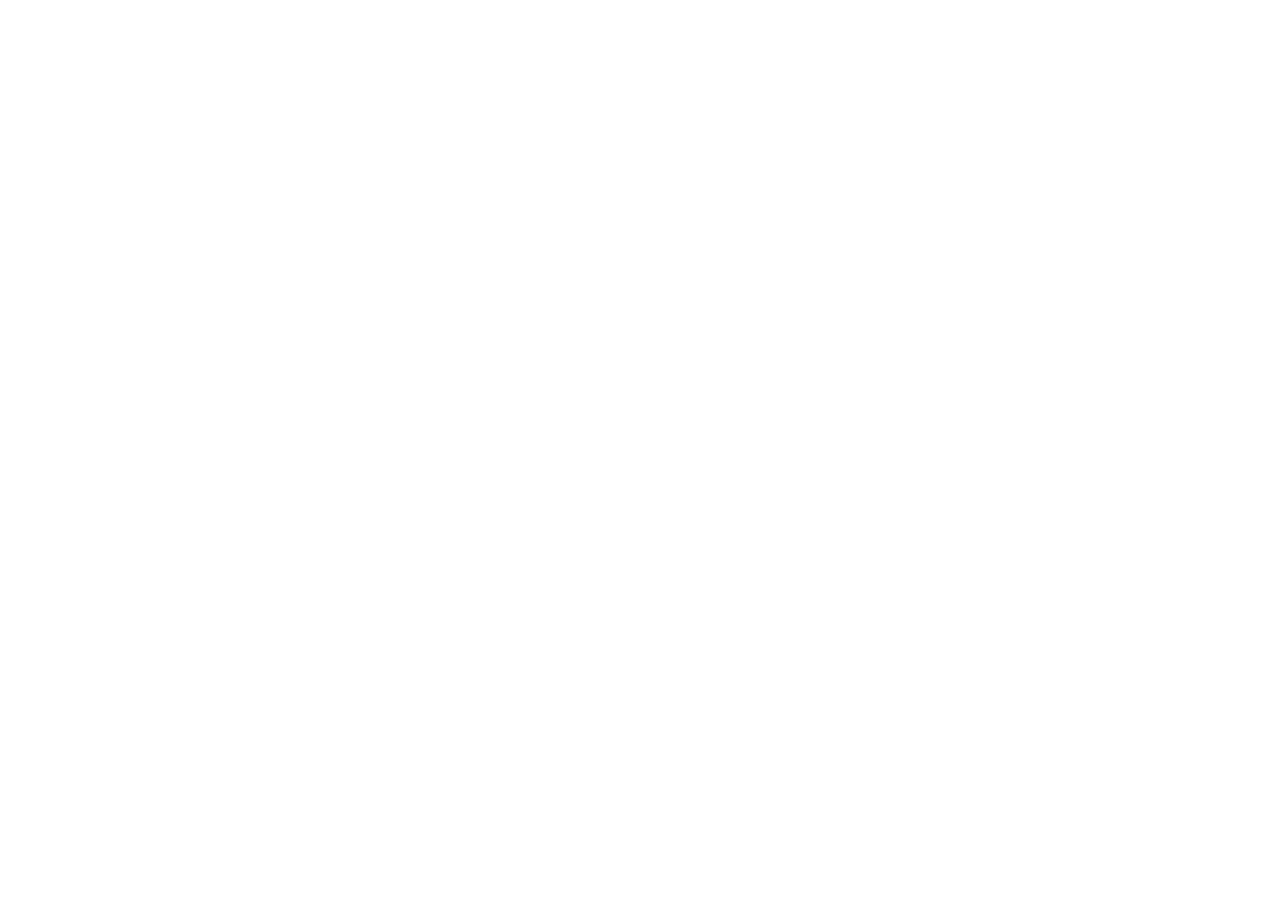
==== commit f8256db2: "new site" ====
--- a/index.html
+++ b/index.html
@@ -1,265 +1,25 @@
 <!DOCTYPE html>
 <html>
 <head>
-  <title>SCANNER | DOANH THU</title>
-	<meta charset="utf-8">
-	<meta name='viewport' content='width=device-width,initial-scale=1.0,user-scalable=no, maximum-scale=1.0, shrink-to-fit=no'>
-	<meta name="apple-mobile-web-app-capable" content="yes">
-	<link rel="icon" type="image/png" sizes="32x32" href="images/icon/favicon-16x16.png">
-	<link rel="icon" type="image/png" sizes="16x16" href="images/icon/favicon-32x32.png">
-  <link rel="icon" type="image/png" sizes="512x512" href="images/icon/favicon-512x512.png">
-  <link rel="icon" type="image/png" sizes="1024x1024" href="images/icon/1024.png">
-  <link rel="stylesheet" href="css/w3.css">
-  <link rel="stylesheet" href="css/css.css">
-  <link rel="stylesheet" href="css/style.css">
-  <link rel="stylesheet" href="css/bootstrap.min.css">
-  <script src="js/jquery.min.js"></script>
-  <script src="js/bootstrap.min.js"></script>
-<!--Colo tìm kiếm-->
-<style>
-  .highlight {
-      background-color: yellow;
-  }
-  .clearfix:after {
-    content: "";
-    display: table;
-    clear: both;
-  }
-</style>
-
-<!--Colo page-->
-<style>
-  body { font-family: Arial, sans-serif; text-align: center; padding: 50px; }
-  .success { color: #28a745; }
-  .error { color: #dc3545; }
-</style>
-
-<!--Block Copy-->
-<style>
-  body{
-  -webkit-touch-callout: none;
-  -webkit-user-select: none;
-  -moz-user-select: none;
-  -ms-user-select: none;
-  -o-user-select: none;
-  user-select: none;
-  }
-  div.gallery {
-  border: 1px solid #ccc;
-  }
-
-  div.gallery:hover {
-  border: 1px solid #777;
-  }
-
-  div.gallery img {
-  width: 100%;
-  height: auto;
-  }
-
-  div.desc {
-  padding: 15px;
-  text-align: center;
-  }
-
-  * {
-  box-sizing: border-box;
-  }
-
-  .responsive {
-  padding: 0 6px;
-  float: left;
-  width: 24.99999%;
-  }
-
-  @media only screen and (max-width: 700px) {
-  .responsive {
-    width: 49.99999%;
-    margin: 6px 0;
-  }
-  }
-
-  @media only screen and (max-width: 500px) {
-  .responsive {
-    width: 100%;
-  }
-  }
-
-  .clearfix:after {
-  content: "";
-  display: table;
-  clear: both;
-  }
-  </style>
-<script type=”text/JavaScript”>
-  function killCopy(e){
-  return false
-  }
-  function reEnable(){
-  return true
-  }
-  document.onselectstart=new Function (“return false”)
-  if (window.sidebar){
-  document.onmousedown=killCopy
-  document.onclick=reEnable
-  }
-</script>
-<script language="JavaScript">
-  window.onload = function() {
-      document.addEventListener("contextmenu", function(e) {
-          e.preventDefault();
-      }, false);
-      document.addEventListener("keydown", function(e) {
-          //document.onkeydown = function(e) {
-          // "I" key
-          if (e.ctrlKey && e.shiftKey && e.keyCode == 73) {
-              disabledEvent(e);
-          }
-          // "J" key
-          if (e.ctrlKey && e.shiftKey && e.keyCode == 74) {
-              disabledEvent(e);
-          }
-          // "S" key + macOS
-          if (e.keyCode == 83 && (navigator.platform.match("Mac") ? e.metaKey : e.ctrlKey)) {
-              disabledEvent(e);
-          }
-          // "U" key
-          if (e.ctrlKey && e.keyCode == 85) {
-              disabledEvent(e);
-          }
-          // "F12" key
-          if (event.keyCode == 123) {
-              disabledEvent(e);
-          }
-      }, false);
-
-      function disabledEvent(e) {
-          if (e.stopPropagation) {
-              e.stopPropagation();
-          } else if (window.event) {
-              window.event.cancelBubble = true;
-          }
-          e.preventDefault();
-          return false;
-      }
-  };
-</script>
+    <title>Xem trang web khác</title>
+    <style>
+        body, html {
+            margin: 0;
+            padding: 0;
+            height: 100%;
+            overflow: hidden; /* Ẩn thanh cuộn của trang mẹ */
+        }
+        iframe {
+            display: block;
+            width: 100%;
+            height: 100%;
+            border: none;
+        }
+    </style>
 </head>
 <body>
 
-<!-- Sidebar (hidden by default) -->
-<nav class="w3-sidebar w3-bar-block w3-card w3-top w3-xlarge w3-animate-left" style="display:none;z-index:2;width:40%;min-width:300px" id="mySidebar">
-  <a onclick="downloadApk();w3_close()" class="w3-bar-item w3-button" style="text-align: center;">
-    <img src="images/icon/download.png">
-  </a>
-  <a onclick="w3_close()" class="w3-bar-item w3-button">
-    <img src="images/icon/bus.png" onclick="playClickBus()">
-  </a>
-</nav>
+    <iframe src="https://www.figma.com/make/qdZXySzfz3P4uMUVXnHnNR/COBI-CK-Production--Community-?node-id=0-1&p=f&t=19isVEBj6QW7uECk-0&fullscreen=1"></iframe>
 
-<!-- Top menu -->
-<div class="w3-top ">
-  <div class="top-round-rainbow w3-white w3-xlarge" style="max-width:1200px;margin:auto">
-    <!-- <div class="w3-button w3-padding-16 w3-left" onclick="w3_open()">☰</div> -->
-    <div class="w3-center w3-padding-16">
-      <a onclick="openCity(event, 'koala');w3_close()" class="w3-bar-item w3-button"><img src="images/icon/koala.png" style="width: 6rem; height: 6rem;"></a>
-      <a onclick="openCity(event, 'panda');w3_close()" class="w3-bar-item w3-button"><img src="images/icon/panda.png" style="width: 6rem; height: 6rem;"></a>
-      <a onclick="openCity(event, 'dolphin');w3_close()" class="w3-bar-item w3-button"><img src="images/icon/dolphin.png" style="width: 6rem; height: 6rem;"></a>
-      <a onclick="openCity(event, 'giraffe');w3_close()" class="w3-bar-item w3-button"><img src="images/icon/giraffe.png" style="width: 6rem; height: 6rem;"></a>
-    </div>
-  </div>
-</div>
-
-<!-- !PAGE CONTENT! -->
-<div id="content" class=" w3-main w3-content w3-padding" style="max-width:1200px;margin-top:100px">
-
-  <!-- KOALA 0>49 
-  <div class="w3-row-padding w3-padding-16 w3-center city" id="koala">
-    <div class="w3-quarter">
-      <img src="images/1.kl/user.jpg" onclick="playClickSound()" class="gallery">
-      <h3>BEN</h3>
-      <p>TRỌNG NHÂN</p>
-    </div>
-    <div class="clearfix"></div>
-  </div>-->
-  <h1>Đang ghi nhận lượt quét...</h1>
-    <div id="result">Vui lòng chờ.</div>
-
-    <script>
-        // 🚨 THAY THẾ BẰNG URL TRIỂN KHAI CỦA BẠN TỪ BƯỚC I.2
-        const SHEET_API_URL = 'https://script.google.com/macros/s/AKfycbwZTFoTQcFC_7pEEHkV_JX4Kl-5QhGkJal2jrAeStG5yYi2M38kIO-CGSMT_ZdGs1P2/exec'; 
-
-        // Hàm lấy tham số từ URL (ví dụ: ?code=SP001)
-        function getQueryParam(name) {
-            const urlParams = new URLSearchParams(window.location.search);
-            return urlParams.get(name);
-        }
-
-        async function recordScan() {
-            const productCode = getQueryParam('code');
-            const resultDiv = document.getElementById('result');
-
-            if (!productCode) {
-                resultDiv.innerHTML = '<h2 class="error">LỖI: Không tìm thấy mã sản phẩm (code).</h2>';
-                return;
-            }
-
-            resultDiv.innerHTML = `Đang gửi dữ liệu cho mã: <strong>${productCode}</strong>...`;
-
-            try {
-                // Tạo URL với các tham số (dùng GET hoặc POST, Apps Script xử lý được cả hai)
-                const fetchUrl = `${SHEET_API_URL}?code=${productCode}&device=${navigator.userAgent}`;
-                
-                const response = await fetch(fetchUrl);
-                const data = await response.json();
-
-                if (data.status === "SUCCESS") {
-                    resultDiv.innerHTML = `<h2 class="success">✅ QUÉT THÀNH CÔNG!</h2>
-                                          <p>Sản phẩm <strong>${productCode}</strong> đã được ghi nhận.</p>
-                                          <p>Thời gian: ${new Date().toLocaleString('vi-VN')}</p>`;
-                } else {
-                    resultDiv.innerHTML = `<h2 class="error">LỖI GHI DỮ LIỆU!</h2><p>${data.message || 'Lỗi không xác định.'}</p>`;
-                }
-
-            } catch (error) {
-                resultDiv.innerHTML = `<h2 class="error">LỖI KẾT NỐI MẠNG!</h2><p>Không thể kết nối đến dịch vụ ghi dữ liệu.</p>`;
-                console.error('Error recording scan:', error);
-            }
-        }
-
-        recordScan();
-    </script>
-<!-- End page content -->
-<!--import Audio-->
-<audio id="sound0" src="sound/"></audio>
-</div>
-
-<!--SCRIPT Sound library-->
-<script src="js/koala.js"></script>
-<script src="js/bus.js"></script>
-
-<script src="js/scripts.js"></script>
-
-<script>
-  function downloadApk() {
-      window.location.href = 'https://navigationcode.github.io/page/update.apk';
-  }
-</script>
-
-<!--Stop-->
-<section class="call-buton" onclick="window.location.reload();"><a class="cc-calto-action-ripple"><svg xmlns="http://www.w3.org/2000/svg" width="16" height="16" fill="currentColor" class="bi bi-volume-mute" viewBox="0 0 16 16">
-  <path d="M6.717 3.55A.5.5 0 0 1 7 4v8a.5.5 0 0 1-.812.39L3.825 10.5H1.5A.5.5 0 0 1 1 10V6a.5.5 0 0 1 .5-.5h2.325l2.363-1.89a.5.5 0 0 1 .529-.06M6 5.04 4.312 6.39A.5.5 0 0 1 4 6.5H2v3h2a.5.5 0 0 1 .312.11L6 10.96zm7.854.606a.5.5 0 0 1 0 .708L12.207 8l1.647 1.646a.5.5 0 0 1-.708.708L11.5 8.707l-1.646 1.647a.5.5 0 0 1-.708-.708L10.793 8 9.146 6.354a.5.5 0 1 1 .708-.708L11.5 7.293l1.646-1.647a.5.5 0 0 1 .708 0"/>
-</svg><span class="num"></span>
-</a></section>
-
-<!--Bus-->
-<section class="bus-buton" onclick="playClickBus()">
-  <a class="cc-calto-action-ripple" style="text-align: center;">
-    <svg xmlns="http://www.w3.org/2000/svg" width="16" height="16" fill="currentColor" class="bi bi-bus-front" viewBox="0 0 16 16">
-      <path d="M5 11a1 1 0 1 1-2 0 1 1 0 0 1 2 0m8 0a1 1 0 1 1-2 0 1 1 0 0 1 2 0m-6-1a1 1 0 1 0 0 2h2a1 1 0 1 0 0-2zm1-6c-1.876 0-3.426.109-4.552.226A.5.5 0 0 0 3 4.723v3.554a.5.5 0 0 0 .448.497C4.574 8.891 6.124 9 8 9s3.426-.109 4.552-.226A.5.5 0 0 0 13 8.277V4.723a.5.5 0 0 0-.448-.497A44 44 0 0 0 8 4m0-1c-1.837 0-3.353.107-4.448.22a.5.5 0 1 1-.104-.994A44 44 0 0 1 8 2c1.876 0 3.426.109 4.552.226a.5.5 0 1 1-.104.994A43 43 0 0 0 8 3"/>
-      <path d="M15 8a1 1 0 0 0 1-1V5a1 1 0 0 0-1-1V2.64c0-1.188-.845-2.232-2.064-2.372A44 44 0 0 0 8 0C5.9 0 4.208.136 3.064.268 1.845.408 1 1.452 1 2.64V4a1 1 0 0 0-1 1v2a1 1 0 0 0 1 1v3.5c0 .818.393 1.544 1 2v2a.5.5 0 0 0 .5.5h2a.5.5 0 0 0 .5-.5V14h6v1.5a.5.5 0 0 0 .5.5h2a.5.5 0 0 0 .5-.5v-2c.607-.456 1-1.182 1-2zM8 1c2.056 0 3.71.134 4.822.261.676.078 1.178.66 1.178 1.379v8.86a1.5 1.5 0 0 1-1.5 1.5h-9A1.5 1.5 0 0 1 2 11.5V2.64c0-.72.502-1.301 1.178-1.379A43 43 0 0 1 8 1"/>
-    </svg>
-  </a>
-</section>
 </body>
-</html>
+</html>
